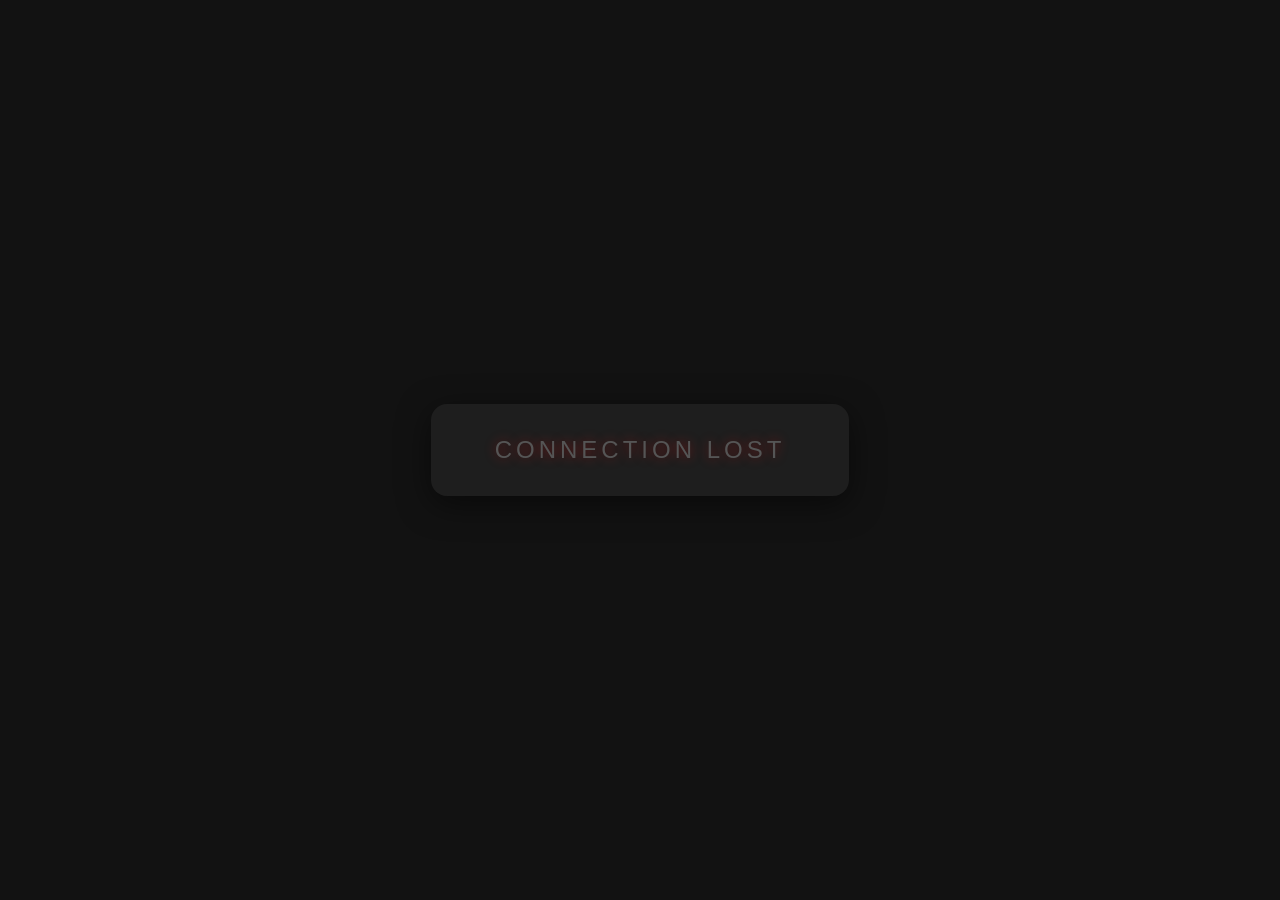
==== frontend/index.html @ 96e848e4 "Add telemetry dashboard and media listeners dashboard with idle/media views, notification popups, an" ====
<!DOCTYPE html>
<html lang="en">
<head>
    <meta charset="UTF-8">
    <meta name="viewport" content="width=device-width, initial-scale=1.0">
    <title>Telemetry Dashboard</title>
    <link rel="stylesheet" href="style.css">
</head>
<body>

    <!-- Idle & Media Views -->
    <div id="base-layer">
        <div id="view-idle" class="screen active">
            <div class="idle-pulse">AWAITING TELEMETRY</div>
        </div>

        <div id="view-media" class="screen">
            <div id="media-source" class="source-label">SPOTIFY</div>
            <h1 id="media-title" class="primary-text">Song Title</h1>
            <h2 id="media-artist" class="secondary-text">Artist Name</h2>
        </div>
    </div>

    <!-- Notifications -->
    <div id="notification-popup" class="popup">
        <div class="popup-content">
            <div id="notif-source" class="source-label">WHATSAPP</div>
            <h2 id="notif-title" class="primary-text popup-title">Alert</h2>
            <p id="notif-body" class="secondary-text popup-body">Message Details</p>
        </div>
    </div>

    <script src="app.js"></script>
</body>
</html>
---- frontend/style.css ----
body {
    background-color: #121212;
    color: #ffffff;
    font-family: -apple-system, BlinkMacSystemFont, "Segoe UI", Roboto, Helvetica, Arial, sans-serif;
    margin: 0;
    overflow: hidden;
    display: flex;
    justify-content: center;
    align-items: center;
    height: 100vh;
}

/* --- BASE LAYER (Media & Idle) --- */
#base-layer {
    position: relative;
    width: 100%;
    height: 100%;
    display: flex;
    justify-content: center;
    align-items: center;
}

.screen {
    position: absolute;
    background: #1e1e1e;
    padding: 2rem 4rem;
    border-radius: 16px;
    box-shadow: 0 8px 32px rgba(0, 0, 0, 0.5);
    text-align: center;
    opacity: 0;
    transform: translateY(20px);
    transition: opacity 0.4s ease, transform 0.4s ease;
    pointer-events: none;
}

.screen.active {
    opacity: 1;
    transform: translateY(0);
}

/* --- POPUP LAYER (Notifications) --- */
#notification-popup {
    position: absolute;
    top: 40px; 
    left: 50%;
    transform: translateX(-50%) translateY(-150%); 
    background: rgba(30, 30, 30, 0.95);
    backdrop-filter: blur(10px);
    border: 1px solid #333;
    padding: 1.5rem 3rem;
    border-radius: 16px;
    box-shadow: 0 16px 48px rgba(0, 0, 0, 0.8);
    text-align: center;
    opacity: 0;
    z-index: 100;
    transition: transform 0.5s cubic-bezier(0.175, 0.885, 0.32, 1.275), opacity 0.4s ease;
}

#notification-popup.show {
    transform: translateX(-50%) translateY(0);
    opacity: 1;
}

/* --- TYPOGRAPHY & COLORS --- */
.source-label {
    font-size: 1rem;
    text-transform: uppercase;
    letter-spacing: 2px;
    margin-bottom: 0.5rem;
    transition: color 0.4s ease, text-shadow 0.4s ease;
}

.primary-text { font-size: 2.5rem; font-weight: bold; margin: 0; }
.secondary-text { font-size: 1.5rem; font-weight: bold; margin: 0; color: #aaaaaa; }

.popup-title { font-size: 1.8rem; }
.popup-body { font-size: 1.2rem; font-weight: normal; margin-top: 0.5rem; }

/* --- BRANDING STYLES --- */
.brand-spotify { color: #1db954; text-shadow: 0 0 12px rgba(29, 185, 84, 0.4); }
.brand-youtube { color: #ff0000; text-shadow: 0 0 12px rgba(255, 0, 0, 0.4); }
.brand-twitch { color: #9146ff; text-shadow: 0 0 12px rgba(145, 70, 255, 0.4); }
.brand-whatsapp { color: #25d366; text-shadow: 0 0 12px rgba(37, 211, 102, 0.4); }
.brand-vlc { color: #ff8800; text-shadow: 0 0 12px rgba(255, 136, 0, 0.4); }
.brand-media-player { color: #00a4ef; text-shadow: 0 0 12px rgba(0, 164, 239, 0.4); }
.brand-default { color: #fb542b; text-shadow: 0 0 12px rgba(251, 84, 43, 0.4); }

/* --- IDLE ANIMATION --- */
.idle-pulse {
    font-size: 1.5rem;
    color: #555555;
    letter-spacing: 4px;
    animation: pulse 2s infinite;
}
@keyframes pulse {
    0% { opacity: 0.3; }
    50% { opacity: 1; }
    100% { opacity: 0.3; }
}
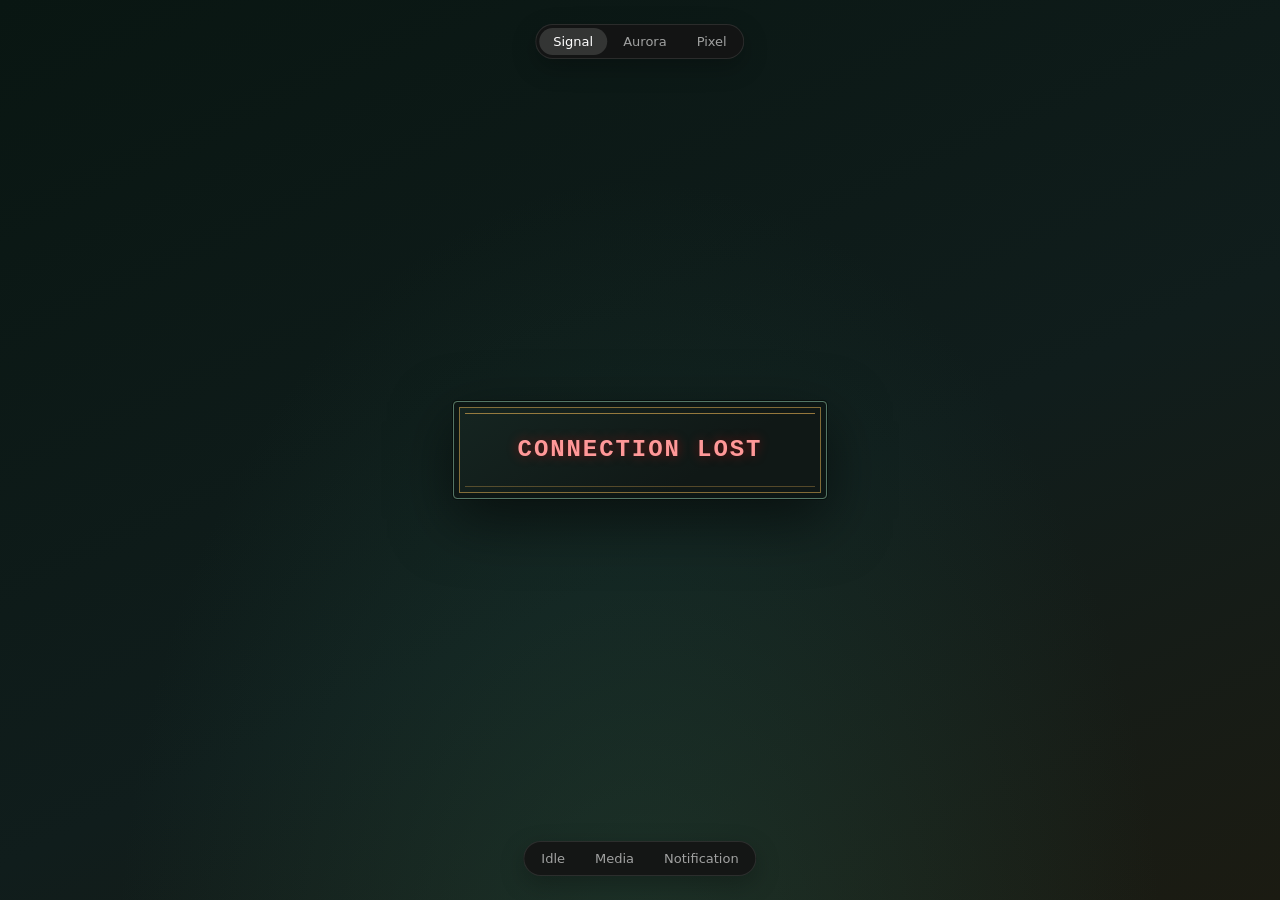
==== commit 62734a26: "Mock states and visual variants" ====
--- a/frontend/index.html
+++ b/frontend/index.html
@@ -6,7 +6,7 @@
     <title>Telemetry Dashboard</title>
     <link rel="stylesheet" href="style.css">
 </head>
-<body>
+<body data-variant="signal">
 
     <!-- Idle & Media Views -->
     <div id="base-layer">
@@ -15,20 +15,34 @@
         </div>
 
         <div id="view-media" class="screen">
-            <div id="media-source" class="source-label">SPOTIFY</div>
-            <h1 id="media-title" class="primary-text">Song Title</h1>
-            <h2 id="media-artist" class="secondary-text">Artist Name</h2>
+            <div class="media-content">
+                <div id="media-source" class="source-label">SPOTIFY</div>
+                <h1 id="media-title" class="primary-text">Song Title</h1>
+                <h2 id="media-artist" class="secondary-text">Artist Name</h2>
+            </div>
         </div>
     </div>
 
     <!-- Notifications -->
-    <div id="notification-popup" class="popup">
+    <div id="notification-popup" class="popup" role="status" aria-live="polite" aria-atomic="true">
         <div class="popup-content">
-            <div id="notif-source" class="source-label">WHATSAPP</div>
-            <h2 id="notif-title" class="primary-text popup-title">Alert</h2>
-            <p id="notif-body" class="secondary-text popup-body">Message Details</p>
+            <span id="notif-logo" class="notification-logo brand-whatsapp" aria-hidden="true">WA</span>
+            <h2 id="notif-title" class="primary-text popup-title" title="Alert">Alert</h2>
+            <p id="notif-body" class="secondary-text popup-body" title="Message Details">Message Details</p>
         </div>
     </div>
+
+    <nav class="state-switcher" aria-label="Mock states">
+        <button type="button" data-state="view-idle" aria-pressed="false">Idle</button>
+        <button type="button" data-state="view-media" aria-pressed="false">Media</button>
+        <button type="button" data-state="notification-popup" aria-pressed="false">Notification</button>
+    </nav>
+
+    <nav class="variant-picker" aria-label="Dashboard styles">
+        <button type="button" data-variant="signal" aria-pressed="true">Signal</button>
+        <button type="button" data-variant="aurora" aria-pressed="false">Aurora</button>
+        <button type="button" data-variant="pixel" aria-pressed="false">Pixel</button>
+    </nav>
 
     <script src="app.js"></script>
 </body>
--- a/frontend/style.css
+++ b/frontend/style.css
@@ -10,6 +10,12 @@
     height: 100vh;
 }
 
+body,
+.screen,
+#notification-popup {
+    transition: background-color 0.25s ease, color 0.25s ease, border-color 0.25s ease, box-shadow 0.25s ease;
+}
+
 /* --- BASE LAYER (Media & Idle) --- */
 #base-layer {
     position: relative;
@@ -22,59 +28,245 @@
 
 .screen {
     position: absolute;
+    box-sizing: border-box;
+    width: fit-content;
+    max-width: calc(100vw - 2rem);
+    max-height: calc(100dvh - 2rem);
+    min-width: 0;
+    overflow-y: auto;
     background: #1e1e1e;
-    padding: 2rem 4rem;
+    padding: clamp(1.25rem, 5vw, 2rem) clamp(1.25rem, 8vw, 4rem);
     border-radius: 16px;
     box-shadow: 0 8px 32px rgba(0, 0, 0, 0.5);
     text-align: center;
     opacity: 0;
-    transform: translateY(20px);
-    transition: opacity 0.4s ease, transform 0.4s ease;
+    transition-property: opacity;
+    transition-duration: 150ms;
+    transition-timing-function: ease-out;
     pointer-events: none;
 }
 
 .screen.active {
     opacity: 1;
-    transform: translateY(0);
+    transition-duration: 300ms;
+    transition-timing-function: cubic-bezier(0.2, 0, 0, 1);
+}
+
+.media-content {
+    display: flex;
+    flex-direction: column;
+    align-items: center;
+    gap: 0.5rem;
+    width: 100%;
+    max-width: 100%;
+    min-width: 0;
+    opacity: 1;
+    transition-property: opacity;
+    transition-duration: 180ms;
+    transition-timing-function: ease-out;
+}
+
+.media-content.is-changing {
+    opacity: 0;
+    transition-duration: 120ms;
+}
+
+@media (prefers-reduced-motion: no-preference) {
+    body[data-variant="signal"] .media-content {
+        transform: translateY(0);
+        transition-property: opacity, transform;
+        transition-duration: 180ms;
+    }
+
+    body[data-variant="signal"] .media-content.is-changing {
+        transform: translateY(4px);
+        transition-duration: 120ms;
+    }
+
+    body[data-variant="aurora"] .media-content {
+        transform: scale(1);
+        filter: blur(0);
+        transition-property: opacity, transform, filter;
+        transition-duration: 260ms;
+        transition-timing-function: cubic-bezier(0.2, 0, 0, 1);
+    }
+
+    body[data-variant="aurora"] .media-content.is-changing {
+        transform: scale(0.97);
+        filter: blur(4px);
+        transition-duration: 130ms;
+        transition-timing-function: ease-out;
+    }
+
+    body[data-variant="pixel"] .media-content {
+        clip-path: inset(0);
+        transition-property: opacity, clip-path;
+        transition-duration: 180ms;
+        transition-timing-function: steps(4, end);
+    }
+
+    body[data-variant="pixel"] .media-content.is-changing {
+        clip-path: inset(0 100% 0 0);
+        transition-duration: 120ms;
+    }
 }
 
 /* --- POPUP LAYER (Notifications) --- */
 #notification-popup {
     position: absolute;
-    top: 40px; 
+    top: max(20px, env(safe-area-inset-top));
     left: 50%;
-    transform: translateX(-50%) translateY(-150%); 
+    box-sizing: border-box;
+    width: min(520px, calc(100vw - 24px));
+    transform: translateX(-50%);
     background: rgba(30, 30, 30, 0.95);
     backdrop-filter: blur(10px);
     border: 1px solid #333;
-    padding: 1.5rem 3rem;
+    padding: 0.625rem 0.875rem;
     border-radius: 16px;
-    box-shadow: 0 16px 48px rgba(0, 0, 0, 0.8);
-    text-align: center;
+    box-shadow: 0 8px 28px rgba(0, 0, 0, 0.55);
+    text-align: start;
     opacity: 0;
     z-index: 100;
-    transition: transform 0.5s cubic-bezier(0.175, 0.885, 0.32, 1.275), opacity 0.4s ease;
+    transition-property: opacity;
+    transition-duration: 150ms;
+    transition-timing-function: ease-out;
 }
 
 #notification-popup.show {
-    transform: translateX(-50%) translateY(0);
     opacity: 1;
+    transition-duration: 300ms;
+}
+
+@media (prefers-reduced-motion: no-preference) {
+    body[data-variant="signal"] #notification-popup {
+        transform: translateX(-50%) translateY(-12px);
+        transition-property: opacity, transform;
+        transition-duration: 150ms;
+        transition-timing-function: ease-out;
+    }
+
+    body[data-variant="signal"] #notification-popup.show {
+        transform: translateX(-50%) translateY(0);
+        transition-duration: 300ms;
+        transition-timing-function: cubic-bezier(0.2, 0, 0, 1);
+    }
+
+    body[data-variant="aurora"] #notification-popup {
+        transform: translateX(-50%) scale(0.97);
+        filter: blur(4px);
+        transition-property: opacity, transform, filter;
+        transition-duration: 150ms;
+        transition-timing-function: ease-out;
+    }
+
+    body[data-variant="aurora"] #notification-popup.show {
+        transform: translateX(-50%) scale(1);
+        filter: blur(0);
+        transition-duration: 360ms;
+        transition-timing-function: cubic-bezier(0.2, 0, 0, 1);
+    }
+
+    body[data-variant="pixel"] #notification-popup {
+        transform: translateX(-50%) translateY(-12px);
+        transition-property: opacity, transform;
+        transition-duration: 180ms;
+        transition-timing-function: steps(3, end);
+    }
+
+    body[data-variant="pixel"] #notification-popup.show {
+        transform: translateX(-50%) translateY(0);
+        transition-duration: 240ms;
+        transition-timing-function: steps(5, end);
+    }
 }
 
 /* --- TYPOGRAPHY & COLORS --- */
 .source-label {
+    max-width: 100%;
+    font-size: 0.9375rem;
+    font-weight: 700;
+    line-height: 1.3;
+    text-transform: uppercase;
+    letter-spacing: 0.1em;
+    margin-bottom: 0;
+    transition: color 0.4s ease, text-shadow 0.4s ease;
+}
+
+.primary-text {
+    display: -webkit-box;
+    max-width: 100%;
+    min-width: 0;
+    font-size: clamp(1.5rem, 7vw, 2.5rem);
+    font-weight: 700;
+    line-height: 1.1;
+    letter-spacing: -0.015em;
+    text-wrap: balance;
+    margin: 0;
+    overflow: hidden;
+    text-overflow: ellipsis;
+    overflow-wrap: break-word;
+    -webkit-box-orient: vertical;
+    -webkit-line-clamp: 2;
+}
+
+.secondary-text {
+    max-width: 100%;
+    min-width: 0;
+    font-size: clamp(1.125rem, 4.5vw, 1.5rem);
+    font-weight: 600;
+    line-height: 1.25;
+    margin: 0;
+    color: #aaaaaa;
+    overflow-wrap: anywhere;
+}
+
+.popup-title {
+    flex: 0 1 auto;
+    max-width: 38%;
+    overflow: hidden;
     font-size: 1rem;
-    text-transform: uppercase;
-    letter-spacing: 2px;
-    margin-bottom: 0.5rem;
-    transition: color 0.4s ease, text-shadow 0.4s ease;
-}
-
-.primary-text { font-size: 2.5rem; font-weight: bold; margin: 0; }
-.secondary-text { font-size: 1.5rem; font-weight: bold; margin: 0; color: #aaaaaa; }
-
-.popup-title { font-size: 1.8rem; }
-.popup-body { font-size: 1.2rem; font-weight: normal; margin-top: 0.5rem; }
+    line-height: 1.25;
+    text-overflow: ellipsis;
+    white-space: nowrap;
+}
+
+.popup-body {
+    flex: 1 1 auto;
+    min-width: 0;
+    overflow: hidden;
+    font-size: 1rem;
+    font-weight: 400;
+    line-height: 1.35;
+    margin: 0;
+    text-overflow: ellipsis;
+    white-space: nowrap;
+}
+
+.popup-content {
+    display: flex;
+    align-items: center;
+    gap: 0.625rem;
+    min-width: 0;
+}
+
+.notification-logo {
+    display: grid;
+    flex: 0 0 1.75rem;
+    width: 1.75rem;
+    height: 1.75rem;
+    place-items: center;
+    border: 1px solid currentColor;
+    border-radius: 0.5rem;
+    background: rgb(255 255 255 / 0.08);
+    font-size: 0.625rem;
+    font-weight: 700;
+    line-height: 1;
+    letter-spacing: 0.04em;
+    text-align: center;
+    text-shadow: none;
+    user-select: none;
+}
 
 /* --- BRANDING STYLES --- */
 .brand-spotify { color: #1db954; text-shadow: 0 0 12px rgba(29, 185, 84, 0.4); }
@@ -82,18 +274,415 @@
 .brand-twitch { color: #9146ff; text-shadow: 0 0 12px rgba(145, 70, 255, 0.4); }
 .brand-whatsapp { color: #25d366; text-shadow: 0 0 12px rgba(37, 211, 102, 0.4); }
 .brand-vlc { color: #ff8800; text-shadow: 0 0 12px rgba(255, 136, 0, 0.4); }
-.brand-media-player { color: #00a4ef; text-shadow: 0 0 12px rgba(0, 164, 239, 0.4); }
 .brand-default { color: #fb542b; text-shadow: 0 0 12px rgba(251, 84, 43, 0.4); }
 
 /* --- IDLE ANIMATION --- */
 .idle-pulse {
-    font-size: 1.5rem;
+    font-size: clamp(1rem, 5vw, 1.5rem);
+    font-weight: 600;
+    line-height: 1.3;
     color: #555555;
-    letter-spacing: 4px;
+    letter-spacing: 0.12em;
     animation: pulse 2s infinite;
 }
 @keyframes pulse {
     0% { opacity: 0.3; }
     50% { opacity: 1; }
     100% { opacity: 0.3; }
+}
+
+/* Temporary mock-state controls, deliberately separate from the dashboard styling. */
+.state-switcher {
+    all: unset;
+    position: fixed;
+    bottom: max(24px, env(safe-area-inset-bottom));
+    left: 50%;
+    translate: -50% 0;
+    z-index: 9999;
+    display: flex;
+    gap: 2px;
+    max-width: calc(100vw - 32px);
+    overflow-x: auto;
+    scrollbar-width: none;
+    padding: 4px;
+    border-radius: 999px;
+    background: rgb(20 20 20 / 0.9);
+    box-shadow: inset 0 0 0 1px rgb(255 255 255 / 0.1), 0 8px 24px rgb(0 0 0 / 0.25);
+    font: 13px/1 system-ui, -apple-system, BlinkMacSystemFont, "Segoe UI", sans-serif;
+    user-select: none;
+}
+
+.state-switcher::-webkit-scrollbar {
+    display: none;
+}
+
+.state-switcher[hidden] {
+    display: none;
+}
+
+.state-switcher button {
+    all: unset;
+    flex: none;
+    padding: 7px 14px;
+    border-radius: 999px;
+    font: inherit;
+    color: rgb(255 255 255 / 0.6);
+    cursor: pointer;
+}
+
+.state-switcher button:hover {
+    color: rgb(255 255 255 / 0.85);
+}
+
+.state-switcher button[aria-pressed="true"] {
+    background: rgb(255 255 255 / 0.14);
+    color: rgb(255 255 255);
+}
+
+.state-switcher button:focus-visible {
+    outline: 2px solid rgb(255 255 255 / 0.7);
+    outline-offset: 2px;
+}
+
+.variant-picker {
+    all: unset;
+    position: fixed;
+    top: max(24px, env(safe-area-inset-top));
+    left: 50%;
+    translate: -50% 0;
+    z-index: 9999;
+    display: flex;
+    gap: 2px;
+    max-width: calc(100vw - 32px);
+    overflow-x: auto;
+    scrollbar-width: none;
+    padding: 4px;
+    border-radius: 999px;
+    background: rgb(20 20 20 / 0.9);
+    box-shadow: inset 0 0 0 1px rgb(255 255 255 / 0.1), 0 8px 24px rgb(0 0 0 / 0.25);
+    font: 13px/1 system-ui, -apple-system, BlinkMacSystemFont, "Segoe UI", sans-serif;
+    user-select: none;
+}
+
+.variant-picker::-webkit-scrollbar {
+    display: none;
+}
+
+.variant-picker[hidden] {
+    display: none;
+}
+
+.variant-picker button {
+    all: unset;
+    flex: none;
+    padding: 7px 14px;
+    border-radius: 999px;
+    font: inherit;
+    color: rgb(255 255 255 / 0.6);
+    cursor: pointer;
+}
+
+.variant-picker button:hover {
+    color: rgb(255 255 255 / 0.85);
+}
+
+.variant-picker button[aria-pressed="true"] {
+    background: rgb(255 255 255 / 0.14);
+    color: #fff;
+}
+
+.variant-picker button:focus-visible {
+    outline: 2px solid rgb(255 255 255 / 0.7);
+    outline-offset: 2px;
+}
+
+body[data-variant="signal"] {
+    background:
+        radial-gradient(ellipse at 50% 110%, rgb(42 93 74 / 0.34), transparent 58%),
+        linear-gradient(155deg, #091612, #101d1c 58%, #1b1b12);
+    color: #f1f3dc;
+    font-family: "Segoe UI", Arial, sans-serif;
+}
+
+body[data-variant="signal"] .source-label,
+body[data-variant="signal"] .idle-pulse {
+    font-family: "Lucida Console", "Courier New", monospace;
+    letter-spacing: 0.08em;
+}
+
+body[data-variant="signal"] .primary-text {
+    font-family: "Segoe UI", Arial, sans-serif;
+    letter-spacing: 0;
+}
+
+body[data-variant="signal"] .screen {
+    background: linear-gradient(145deg, #152521, #101816 68%);
+    border: 1px solid #537565;
+    border-radius: 4px;
+    box-shadow:
+        inset 0 0 0 5px #0d1715,
+        inset 0 0 0 6px rgb(212 165 78 / 0.58),
+        0 0 0 1px #080e0c,
+        0 20px 60px rgb(0 0 0 / 0.55);
+}
+
+body[data-variant="signal"] .screen::before {
+    content: "";
+    position: absolute;
+    inset: 11px;
+    border-top: 1px solid rgb(212 165 78 / 0.68);
+    border-bottom: 1px solid rgb(212 165 78 / 0.35);
+    pointer-events: none;
+}
+
+body[data-variant="signal"] #notification-popup {
+    background: linear-gradient(145deg, #1a2a24, #101816);
+    border: 1px solid #d4a54e;
+    border-radius: 4px;
+    box-shadow:
+        inset 0 0 0 5px #0d1715,
+        0 18px 56px rgb(0 0 0 / 0.65);
+}
+
+body[data-variant="signal"] .secondary-text {
+    color: #c2d2bf;
+}
+
+body[data-variant="signal"] .idle-pulse {
+    color: #a8d8b7;
+}
+
+body[data-variant="aurora"] {
+    background:
+        radial-gradient(ellipse at 12% 82%, rgb(0 231 207 / 0.34), transparent 42%),
+        radial-gradient(ellipse at 82% 14%, rgb(247 73 183 / 0.38), transparent 46%),
+        radial-gradient(ellipse at 57% 57%, rgb(101 94 250 / 0.34), transparent 53%),
+        linear-gradient(145deg, #10142c, #19122b 56%, #0b252d);
+    color: #fffaff;
+    font-family: "Trebuchet MS", "Segoe UI", sans-serif;
+}
+
+body[data-variant="aurora"] .primary-text,
+body[data-variant="aurora"] .popup-title {
+    font-family: "Trebuchet MS", "Segoe UI", sans-serif;
+    font-weight: 700;
+    letter-spacing: -0.02em;
+}
+
+body[data-variant="aurora"] .source-label {
+    font-family: "Segoe UI", Arial, sans-serif;
+    font-weight: 700;
+}
+
+body[data-variant="aurora"] .secondary-text {
+    font-weight: 600;
+}
+
+body[data-variant="aurora"] .screen {
+    background:
+        linear-gradient(135deg, rgb(21 32 63 / 0.96), rgb(35 22 58 / 0.96)),
+        #17182f;
+    border: 1px solid #70eedf;
+    border-radius: 28px 8px 28px 8px;
+    box-shadow:
+        0 0 0 1px rgb(255 81 203 / 0.55),
+        0 0 34px rgb(0 231 207 / 0.32),
+        0 0 78px rgb(194 63 255 / 0.24),
+        inset 0 1px 0 rgb(255 255 255 / 0.22);
+}
+
+body[data-variant="aurora"] #notification-popup {
+    background: linear-gradient(125deg, #163c4a, #28204d 52%, #482343);
+    border: 1px solid #9bf8e8;
+    border-radius: 24px 8px 24px 8px;
+    box-shadow:
+        0 0 0 1px rgb(255 81 203 / 0.62),
+        0 0 40px rgb(0 231 207 / 0.36),
+        0 24px 70px rgb(0 0 0 / 0.62);
+}
+
+body[data-variant="aurora"] .secondary-text {
+    color: #e9e3ff;
+}
+
+body[data-variant="aurora"] .idle-pulse {
+    color: #a8fff0;
+}
+
+body[data-variant="pixel"] {
+    background-color: #11172c;
+    background-image:
+        linear-gradient(rgb(76 94 150 / 0.14) 1px, transparent 1px),
+        linear-gradient(90deg, rgb(76 94 150 / 0.14) 1px, transparent 1px);
+    background-size: 24px 24px;
+    color: #fff5ce;
+    font-family: "Courier New", Courier, monospace;
+}
+
+body[data-variant="pixel"] .primary-text,
+body[data-variant="pixel"] .secondary-text,
+body[data-variant="pixel"] .popup-body,
+body[data-variant="pixel"] .idle-pulse {
+    font-family: "Courier New", Courier, monospace;
+}
+
+body[data-variant="pixel"] .primary-text {
+    letter-spacing: 0;
+    line-height: 1.2;
+}
+
+body[data-variant="pixel"] .secondary-text,
+body[data-variant="pixel"] .popup-body {
+    line-height: 1.4;
+}
+
+body[data-variant="pixel"] .screen {
+    background: #202a4b;
+    border: 4px solid #fff5ce;
+    border-radius: 0;
+    box-shadow: 8px 8px 0 #080c1b, 8px 8px 0 4px #f4c95d;
+}
+
+body[data-variant="pixel"] #notification-popup {
+    background: #28365c;
+    border: 4px solid #f4c95d;
+    border-radius: 0;
+    box-shadow: 8px 8px 0 #080c1b;
+}
+
+body[data-variant="pixel"] .source-label {
+    font-family: "Courier New", Courier, monospace;
+    font-weight: 700;
+    letter-spacing: 0.08em;
+    text-shadow: 2px 2px 0 #080c1b;
+}
+
+body[data-variant="pixel"] .primary-text {
+    text-shadow: 3px 3px 0 #080c1b;
+}
+
+body[data-variant="pixel"] .secondary-text {
+    color: #e0e6ff;
+}
+
+body[data-variant="pixel"] .idle-pulse {
+    color: #fff5ce;
+}
+
+body[data-variant] .brand-spotify { color: #69f59c; }
+body[data-variant] .brand-youtube { color: #ff9898; }
+body[data-variant] .brand-twitch { color: #d4baff; }
+body[data-variant] .brand-whatsapp { color: #8cf5b0; }
+body[data-variant] .brand-vlc { color: #ffd38a; }
+body[data-variant] .brand-default { color: #ff9877; }
+
+@media (prefers-reduced-motion: reduce) {
+    body,
+    .source-label {
+        transition: none;
+    }
+
+    .screen {
+        transition-property: opacity;
+        transition-duration: 150ms;
+        transition-timing-function: ease-out;
+    }
+
+    .media-content,
+    .media-content.is-changing {
+        transform: none;
+        filter: none;
+        clip-path: none;
+        transition-property: opacity;
+        transition-duration: 150ms;
+        transition-timing-function: ease-out;
+    }
+
+    body[data-variant="signal"] .media-content,
+    body[data-variant="signal"] .media-content.is-changing,
+    body[data-variant="aurora"] .media-content,
+    body[data-variant="aurora"] .media-content.is-changing,
+    body[data-variant="pixel"] .media-content,
+    body[data-variant="pixel"] .media-content.is-changing {
+        transform: none;
+        filter: none;
+        clip-path: none;
+        transition-property: opacity;
+        transition-duration: 150ms;
+        transition-timing-function: ease-out;
+    }
+
+    #notification-popup {
+        transform: translateX(-50%);
+        filter: none;
+        transition-property: opacity;
+        transition-duration: 150ms;
+    }
+
+    #notification-popup.show {
+        transform: translateX(-50%);
+        transition-duration: 150ms;
+    }
+
+    .idle-pulse {
+        animation: none;
+    }
+}
+
+@media (max-width: 360px) {
+    .source-label {
+        letter-spacing: 0.06em;
+        overflow-wrap: anywhere;
+    }
+}
+
+@media (orientation: landscape) and (max-height: 500px) {
+    .screen {
+        padding-block: clamp(0.75rem, 4vh, 2rem);
+        padding-inline: clamp(1rem, 5vw, 4rem);
+        max-height: calc(100dvh - 1.5rem);
+    }
+
+    #notification-popup {
+        top: max(12px, env(safe-area-inset-top));
+        padding-block: 0.5rem;
+        padding-inline: 0.75rem;
+    }
+
+    .notification-logo {
+        flex-basis: 1.5rem;
+        width: 1.5rem;
+        height: 1.5rem;
+    }
+
+    .popup-content {
+        gap: 0.5rem;
+    }
+
+    .source-label {
+        font-size: clamp(0.8125rem, 2.8vh, 0.875rem);
+        letter-spacing: 0.05em;
+        margin-bottom: clamp(0.25rem, 1.5vh, 0.5rem);
+    }
+
+    .primary-text {
+        font-size: clamp(1.25rem, 7vh, 2.25rem);
+    }
+
+    .secondary-text {
+        font-size: clamp(1rem, 4vh, 1.25rem);
+    }
+
+    .popup-title {
+        font-size: clamp(1rem, 3.6vh, 1.125rem);
+    }
+
+    .popup-body {
+        font-size: 1rem;
+    }
+
+    .idle-pulse {
+        font-size: clamp(1rem, 5vh, 1.5rem);
+        letter-spacing: 0.08em;
+    }
 }
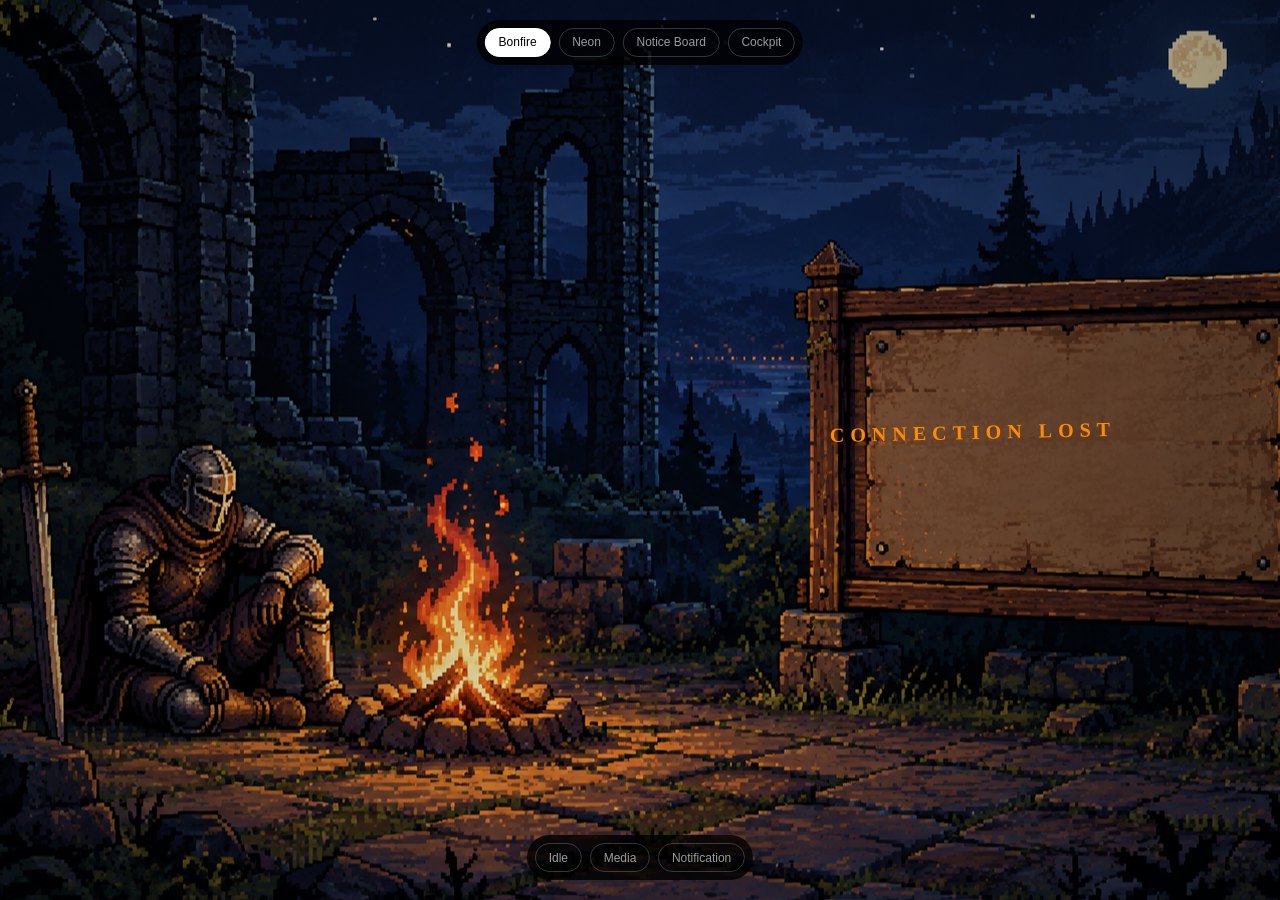
==== commit 6ce0af24: "animation variants" ====
--- a/frontend/index.html
+++ b/frontend/index.html
@@ -7,6 +7,14 @@
     <link rel="stylesheet" href="style.css">
 </head>
 <body data-variant="signal">
+
+    <!-- Background Layer -->
+    <div id="background-layer">
+        <video id="bg-video" autoplay muted loop playsinline poster="assets/Moonlit Knight by the Ruined Campfire.png">
+            <source id="bg-video-src" src="assets/bonfire.mp4" type="video/mp4">
+        </video>
+        <div id="bg-overlay"></div>
+    </div>
 
     <!-- Idle & Media Views -->
     <div id="base-layer">
@@ -39,9 +47,10 @@
     </nav>
 
     <nav class="variant-picker" aria-label="Dashboard styles">
-        <button type="button" data-variant="signal" aria-pressed="true">Signal</button>
-        <button type="button" data-variant="aurora" aria-pressed="false">Aurora</button>
-        <button type="button" data-variant="pixel" aria-pressed="false">Pixel</button>
+        <button type="button" data-variant="bonfire" aria-pressed="true">Bonfire</button>
+        <button type="button" data-variant="neon" aria-pressed="false">Neon</button>
+        <button type="button" data-variant="notice-board" aria-pressed="false">Notice Board</button>
+        <button type="button" data-variant="spaceship-cockpit" aria-pressed="false">Cockpit</button>
     </nav>
 
     <script src="app.js"></script>
--- a/frontend/style.css
+++ b/frontend/style.css
@@ -1,19 +1,52 @@
+:root {
+    --variant-top: 50%;
+    --variant-left: 50%;
+    --variant-rotate: 0deg;
+    --variant-max-width: 480px;
+    --variant-scale: 1;
+    --variant-opacity: 1;
+}
+
 body {
-    background-color: #121212;
+    background-color: #000;
     color: #ffffff;
     font-family: -apple-system, BlinkMacSystemFont, "Segoe UI", Roboto, Helvetica, Arial, sans-serif;
     margin: 0;
     overflow: hidden;
-    display: flex;
-    justify-content: center;
-    align-items: center;
     height: 100vh;
+}
+
+/* --- BACKGROUND LAYER --- */
+#background-layer {
+    position: fixed;
+    inset: 0;
+    z-index: -1;
+    overflow: hidden;
+}
+
+#bg-video {
+    position: absolute;
+    top: 50%;
+    left: 50%;
+    min-width: 100%;
+    min-height: 100%;
+    width: auto;
+    height: auto;
+    transform: translate(-50%, -50%);
+    object-fit: cover;
+}
+
+#bg-overlay {
+    position: absolute;
+    inset: 0;
+    background: radial-gradient(circle at center, transparent 0%, rgba(0,0,0,0.4) 100%);
+    pointer-events: none;
 }
 
 body,
 .screen,
 #notification-popup {
-    transition: background-color 0.25s ease, color 0.25s ease, border-color 0.25s ease, box-shadow 0.25s ease;
+    transition: background-color 0.25s ease, color 0.25s ease, border-color 0.25s ease, box-shadow 0.25s ease, transform 0.5s cubic-bezier(0.2, 0, 0, 1), top 0.5s cubic-bezier(0.2, 0, 0, 1), left 0.5s cubic-bezier(0.2, 0, 0, 1);
 }
 
 /* --- BASE LAYER (Media & Idle) --- */
@@ -21,35 +54,36 @@
     position: relative;
     width: 100%;
     height: 100%;
+}
+
+.screen {
+    position: absolute;
+    top: var(--variant-top);
+    left: var(--variant-left);
+    transform: translate(-50%, -50%) rotate(var(--variant-rotate)) scale(var(--variant-scale));
+    box-sizing: border-box;
+    width: var(--variant-max-width);
+    min-height: 220px;
     display: flex;
+    flex-direction: column;
     justify-content: center;
     align-items: center;
-}
-
-.screen {
-    position: absolute;
-    box-sizing: border-box;
-    width: fit-content;
-    max-width: calc(100vw - 2rem);
-    max-height: calc(100dvh - 2rem);
+    max-width: 90vw;
+    max-height: calc(100dvh - 4rem);
     min-width: 0;
     overflow-y: auto;
-    background: #1e1e1e;
-    padding: clamp(1.25rem, 5vw, 2rem) clamp(1.25rem, 8vw, 4rem);
+    padding: clamp(1.25rem, 5vw, 2rem);
     border-radius: 16px;
-    box-shadow: 0 8px 32px rgba(0, 0, 0, 0.5);
     text-align: center;
     opacity: 0;
-    transition-property: opacity;
-    transition-duration: 150ms;
-    transition-timing-function: ease-out;
-    pointer-events: none;
-}
-
-.screen.active {
-    opacity: 1;
+    transition-property: opacity, transform, top, left;
     transition-duration: 300ms;
     transition-timing-function: cubic-bezier(0.2, 0, 0, 1);
+    pointer-events: none;
+}
+
+.screen.active {
+    opacity: var(--variant-opacity);
 }
 
 .media-content {
@@ -61,54 +95,15 @@
     max-width: 100%;
     min-width: 0;
     opacity: 1;
-    transition-property: opacity;
+    transition-property: opacity, transform;
     transition-duration: 180ms;
     transition-timing-function: ease-out;
 }
 
 .media-content.is-changing {
     opacity: 0;
+    transform: translateY(4px);
     transition-duration: 120ms;
-}
-
-@media (prefers-reduced-motion: no-preference) {
-    body[data-variant="signal"] .media-content {
-        transform: translateY(0);
-        transition-property: opacity, transform;
-        transition-duration: 180ms;
-    }
-
-    body[data-variant="signal"] .media-content.is-changing {
-        transform: translateY(4px);
-        transition-duration: 120ms;
-    }
-
-    body[data-variant="aurora"] .media-content {
-        transform: scale(1);
-        filter: blur(0);
-        transition-property: opacity, transform, filter;
-        transition-duration: 260ms;
-        transition-timing-function: cubic-bezier(0.2, 0, 0, 1);
-    }
-
-    body[data-variant="aurora"] .media-content.is-changing {
-        transform: scale(0.97);
-        filter: blur(4px);
-        transition-duration: 130ms;
-        transition-timing-function: ease-out;
-    }
-
-    body[data-variant="pixel"] .media-content {
-        clip-path: inset(0);
-        transition-property: opacity, clip-path;
-        transition-duration: 180ms;
-        transition-timing-function: steps(4, end);
-    }
-
-    body[data-variant="pixel"] .media-content.is-changing {
-        clip-path: inset(0 100% 0 0);
-        transition-duration: 120ms;
-    }
 }
 
 /* --- POPUP LAYER (Notifications) --- */
@@ -118,571 +113,290 @@
     left: 50%;
     box-sizing: border-box;
     width: min(520px, calc(100vw - 24px));
-    transform: translateX(-50%);
-    background: rgba(30, 30, 30, 0.95);
-    backdrop-filter: blur(10px);
-    border: 1px solid #333;
+    transform: translateX(-50%) translateY(-20px);
+    background: rgba(30, 30, 30, 0.9);
+    backdrop-filter: blur(12px);
+    border: 1px solid rgba(255, 255, 255, 0.1);
     padding: 0.625rem 0.875rem;
-    border-radius: 16px;
-    box-shadow: 0 8px 28px rgba(0, 0, 0, 0.55);
+    border-radius: 12px;
+    box-shadow: 0 8px 32px rgba(0, 0, 0, 0.4);
     text-align: start;
     opacity: 0;
     z-index: 100;
-    transition-property: opacity;
-    transition-duration: 150ms;
+    transition-property: opacity, transform;
+    transition-duration: 200ms;
     transition-timing-function: ease-out;
 }
 
 #notification-popup.show {
     opacity: 1;
-    transition-duration: 300ms;
-}
-
-@media (prefers-reduced-motion: no-preference) {
-    body[data-variant="signal"] #notification-popup {
-        transform: translateX(-50%) translateY(-12px);
-        transition-property: opacity, transform;
-        transition-duration: 150ms;
-        transition-timing-function: ease-out;
-    }
-
-    body[data-variant="signal"] #notification-popup.show {
-        transform: translateX(-50%) translateY(0);
-        transition-duration: 300ms;
-        transition-timing-function: cubic-bezier(0.2, 0, 0, 1);
-    }
-
-    body[data-variant="aurora"] #notification-popup {
-        transform: translateX(-50%) scale(0.97);
-        filter: blur(4px);
-        transition-property: opacity, transform, filter;
-        transition-duration: 150ms;
-        transition-timing-function: ease-out;
-    }
-
-    body[data-variant="aurora"] #notification-popup.show {
-        transform: translateX(-50%) scale(1);
-        filter: blur(0);
-        transition-duration: 360ms;
-        transition-timing-function: cubic-bezier(0.2, 0, 0, 1);
-    }
-
-    body[data-variant="pixel"] #notification-popup {
-        transform: translateX(-50%) translateY(-12px);
-        transition-property: opacity, transform;
-        transition-duration: 180ms;
-        transition-timing-function: steps(3, end);
-    }
-
-    body[data-variant="pixel"] #notification-popup.show {
-        transform: translateX(-50%) translateY(0);
-        transition-duration: 240ms;
-        transition-timing-function: steps(5, end);
-    }
-}
-
-/* --- TYPOGRAPHY & COLORS --- */
+    transform: translateX(-50%) translateY(0);
+    transition-duration: 400ms;
+    transition-timing-function: cubic-bezier(0.2, 0, 0, 1);
+}
+
+/* --- THEME: BONFIRE --- */
+body[data-variant="bonfire"] {
+    --variant-top: 48%;
+    --variant-left: 76%;
+    --variant-rotate: -1.25deg;
+    --variant-max-width: 600px;
+}
+
+body[data-variant="bonfire"] .screen {
+    border: none;
+    color: #ffead4;
+}
+
+body[data-variant="bonfire"] .primary-text {
+    font-family: "Palatino Linotype", "Book Antiqua", Palatino, serif;
+    font-weight: 400;
+    font-style: italic;
+    letter-spacing: 0.02em;
+    color: #ffccaa;
+    text-shadow: 0 0 20px rgba(255, 140, 0, 0.5), 1px 1px 2px rgba(0,0,0,0.8);
+}
+
+body[data-variant="bonfire"] .secondary-text {
+    font-family: "Palatino Linotype", "Book Antiqua", Palatino, serif;
+    color: #d4a373;
+    opacity: 0.9;
+    letter-spacing: 0.05em;
+}
+
+body[data-variant="bonfire"] .source-label {
+    font-family: "Palatino Linotype", "Book Antiqua", Palatino, serif;
+    font-size: 0.75rem;
+    font-style: normal;
+    font-weight: 700;
+    color: #ff8c00;
+    border-bottom: 1px solid rgba(255,140,0,0.3);
+    padding-bottom: 4px;
+    margin-bottom: 8px;
+}
+
+body[data-variant="bonfire"] .idle-pulse {
+    color: #ff8c00;
+    font-family: "Palatino Linotype", "Book Antiqua", Palatino, serif;
+    letter-spacing: 0.3em;
+    text-transform: uppercase;
+}
+
+/* --- THEME: NEON --- */
+body[data-variant="neon"] {
+    --variant-top: 42%;
+    --variant-left: 50%;
+    --variant-rotate: 0deg;
+}
+
+body[data-variant="neon"] .screen {
+    background: rgba(10, 0, 30, 0.7);
+    backdrop-filter: blur(10px);
+    border: 1px solid #00f2ff;
+    box-shadow: 0 0 30px rgba(0, 242, 255, 0.3), inset 0 0 20px rgba(0, 242, 255, 0.15);
+    border-radius: 0;
+    overflow: visible;
+}
+
+body[data-variant="neon"] .screen::after {
+    content: "";
+    position: absolute;
+    inset: -5px;
+    border: 1px solid rgba(255, 0, 234, 0.5);
+    z-index: -1;
+    pointer-events: none;
+}
+
+body[data-variant="neon"] .primary-text {
+    font-family: "OCR A Std", "OCR-A", "Courier New", monospace;
+    font-weight: 900;
+    font-size: clamp(1.8rem, 7vw, 2.8rem);
+    color: #00f2ff;
+    text-shadow: 2px 2px 0px rgba(255, 0, 234, 0.8), 0 0 15px rgba(0, 242, 255, 0.5);
+    letter-spacing: -0.05em;
+    font-style: italic;
+}
+
+body[data-variant="neon"] .secondary-text {
+    font-family: "OCR A Std", "OCR-A", "Courier New", monospace;
+    color: #ffffff;
+    background: #ff00ea;
+    padding: 2px 8px;
+    display: inline-block;
+    transform: skewX(-15deg);
+    text-shadow: none;
+}
+
+body[data-variant="neon"] .source-label {
+    font-family: "OCR A Std", "OCR-A", "Courier New", monospace;
+    color: #ff00ea;
+    background: rgba(255, 0, 234, 0.1);
+    padding: 4px 12px;
+    border-left: 4px solid #ff00ea;
+    letter-spacing: 0.2em;
+}
+
+body[data-variant="neon"] .idle-pulse {
+    color: #00f2ff;
+    font-family: "OCR A Std", "OCR-A", "Courier New", monospace;
+    letter-spacing: 0.5em;
+}
+
+/* --- THEME: NOTICE BOARD --- */
+body[data-variant="notice-board"] {
+    --variant-top: 48%;
+    --variant-left: 50%;
+    --variant-rotate: -1.5deg;
+    --variant-max-width: 440px;
+    --variant-opacity: 0.92;
+}
+
+body[data-variant="notice-board"] .primary-text {
+    font-family: "American Typewriter", "Courier New", Courier, monospace;
+    font-weight: 700;
+    color: #111;
+    text-transform: capitalize;
+    line-height: 1;
+    letter-spacing: -0.02em;
+}
+
+body[data-variant="notice-board"] .secondary-text {
+    font-family: "American Typewriter", "Courier New", Courier, monospace;
+    color: #444;
+    border-top: 1px dashed #999;
+    padding-top: 10px;
+    margin-top: 10px;
+}
+
+body[data-variant="notice-board"] .source-label {
+    font-family: "American Typewriter", "Courier New", Courier, monospace;
+    font-weight: 900;
+    color: #cc0000;
+    text-decoration: underline;
+    text-underline-offset: 4px;
+}
+
+body[data-variant="notice-board"] .idle-pulse {
+    color: #666;
+    font-family: "American Typewriter", "Courier New", Courier, monospace;
+    font-style: italic;
+}
+
+/* --- THEME: SPACESHIP COCKPIT --- */
+body[data-variant="spaceship-cockpit"] {
+    --variant-top: 45%;
+    --variant-left: 50%;
+    --variant-rotate: 0deg;
+    --variant-max-width: 460px;
+}
+
+body[data-variant="spaceship-cockpit"] .screen {
+    background: rgba(0, 20, 10, 0.596);
+    border: 2px solid #00fff2;
+    border-radius: 0;
+    clip-path: polygon(0 15px, 15px 0, 100% 0, 100% calc(100% - 15px), calc(100% - 15px) 100%, 0 100%);
+    box-shadow: 0 0 30px rgba(0, 255, 200, 0.2);
+}
+
+body[data-variant="spaceship-cockpit"] .primary-text {
+    font-family: "Impact", "Haettenschweiler", "Arial Narrow Bold", sans-serif;
+    color: #00fff2;
+    letter-spacing: 0.1em;
+    text-transform: uppercase;
+    font-size: clamp(2rem, 8vw, 3rem);
+    -webkit-text-stroke: 1px #00fff2;
+    color: transparent;
+    text-shadow: 0 0 10px rgba(0, 255, 191, 0.8);
+}
+
+body[data-variant="spaceship-cockpit"] .secondary-text {
+    font-family: "Lucida Console", Monaco, monospace;
+    color: #00fff2;
+    background: rgba(0, 255, 65, 0.1);
+    padding: 4px;
+    font-size: 0.9rem;
+    letter-spacing: 0.05em;
+}
+
+body[data-variant="spaceship-cockpit"] .source-label {
+    font-family: "Impact", sans-serif;
+    color: #00fff2;
+    letter-spacing: 0.3em;
+    opacity: 0.7;
+}
+
+body[data-variant="spaceship-cockpit"] .idle-pulse {
+    color: #00fff2;
+    font-family: "Lucida Console", Monaco, monospace;
+    letter-spacing: 0.4em;
+}
+
+
+/* --- COMMON TYPOGRAPHY --- */
 .source-label {
-    max-width: 100%;
-    font-size: 0.9375rem;
+    font-size: 0.875rem;
     font-weight: 700;
-    line-height: 1.3;
     text-transform: uppercase;
     letter-spacing: 0.1em;
-    margin-bottom: 0;
-    transition: color 0.4s ease, text-shadow 0.4s ease;
 }
 
 .primary-text {
-    display: -webkit-box;
-    max-width: 100%;
-    min-width: 0;
-    font-size: clamp(1.5rem, 7vw, 2.5rem);
+    font-size: clamp(1.5rem, 6vw, 2.25rem);
+    line-height: 1.1;
+    margin: 0.5rem 0;
+}
+
+.secondary-text {
+    font-size: clamp(1rem, 4vw, 1.25rem);
+    margin: 0;
+}
+
+.brand-spotify { color: #1db954; }
+.brand-youtube { color: #ff0000; }
+.brand-twitch { color: #9146ff; }
+.brand-whatsapp { color: #25d366; }
+.brand-vlc { color: #ff8800; }
+
+.idle-pulse {
+    font-size: 1.25rem;
     font-weight: 700;
-    line-height: 1.1;
-    letter-spacing: -0.015em;
-    text-wrap: balance;
-    margin: 0;
-    overflow: hidden;
-    text-overflow: ellipsis;
-    overflow-wrap: break-word;
-    -webkit-box-orient: vertical;
-    -webkit-line-clamp: 2;
-}
-
-.secondary-text {
-    max-width: 100%;
-    min-width: 0;
-    font-size: clamp(1.125rem, 4.5vw, 1.5rem);
-    font-weight: 600;
-    line-height: 1.25;
-    margin: 0;
-    color: #aaaaaa;
-    overflow-wrap: anywhere;
-}
-
-.popup-title {
-    flex: 0 1 auto;
-    max-width: 38%;
-    overflow: hidden;
-    font-size: 1rem;
-    line-height: 1.25;
-    text-overflow: ellipsis;
-    white-space: nowrap;
-}
-
-.popup-body {
-    flex: 1 1 auto;
-    min-width: 0;
-    overflow: hidden;
-    font-size: 1rem;
-    font-weight: 400;
-    line-height: 1.35;
-    margin: 0;
-    text-overflow: ellipsis;
-    white-space: nowrap;
-}
-
-.popup-content {
+    animation: pulse 2s infinite;
+}
+
+@keyframes pulse {
+    0% { opacity: 0.4; }
+    50% { opacity: 1; }
+    100% { opacity: 0.4; }
+}
+
+/* --- UI CONTROLS (MOCK INTERFACE) --- */
+.state-switcher, .variant-picker {
+    position: fixed;
     display: flex;
-    align-items: center;
-    gap: 0.625rem;
-    min-width: 0;
-}
-
-.notification-logo {
-    display: grid;
-    flex: 0 0 1.75rem;
-    width: 1.75rem;
-    height: 1.75rem;
-    place-items: center;
-    border: 1px solid currentColor;
-    border-radius: 0.5rem;
-    background: rgb(255 255 255 / 0.08);
-    font-size: 0.625rem;
-    font-weight: 700;
-    line-height: 1;
-    letter-spacing: 0.04em;
-    text-align: center;
-    text-shadow: none;
-    user-select: none;
-}
-
-/* --- BRANDING STYLES --- */
-.brand-spotify { color: #1db954; text-shadow: 0 0 12px rgba(29, 185, 84, 0.4); }
-.brand-youtube { color: #ff0000; text-shadow: 0 0 12px rgba(255, 0, 0, 0.4); }
-.brand-twitch { color: #9146ff; text-shadow: 0 0 12px rgba(145, 70, 255, 0.4); }
-.brand-whatsapp { color: #25d366; text-shadow: 0 0 12px rgba(37, 211, 102, 0.4); }
-.brand-vlc { color: #ff8800; text-shadow: 0 0 12px rgba(255, 136, 0, 0.4); }
-.brand-default { color: #fb542b; text-shadow: 0 0 12px rgba(251, 84, 43, 0.4); }
-
-/* --- IDLE ANIMATION --- */
-.idle-pulse {
-    font-size: clamp(1rem, 5vw, 1.5rem);
-    font-weight: 600;
-    line-height: 1.3;
-    color: #555555;
-    letter-spacing: 0.12em;
-    animation: pulse 2s infinite;
-}
-@keyframes pulse {
-    0% { opacity: 0.3; }
-    50% { opacity: 1; }
-    100% { opacity: 0.3; }
-}
-
-/* Temporary mock-state controls, deliberately separate from the dashboard styling. */
-.state-switcher {
-    all: unset;
-    position: fixed;
-    bottom: max(24px, env(safe-area-inset-bottom));
-    left: 50%;
-    translate: -50% 0;
-    z-index: 9999;
-    display: flex;
-    gap: 2px;
-    max-width: calc(100vw - 32px);
-    overflow-x: auto;
-    scrollbar-width: none;
-    padding: 4px;
+    gap: 0.5rem;
+    padding: 0.5rem;
+    background: rgba(0, 0, 0, 0.8);
     border-radius: 999px;
-    background: rgb(20 20 20 / 0.9);
-    box-shadow: inset 0 0 0 1px rgb(255 255 255 / 0.1), 0 8px 24px rgb(0 0 0 / 0.25);
-    font: 13px/1 system-ui, -apple-system, BlinkMacSystemFont, "Segoe UI", sans-serif;
-    user-select: none;
-}
-
-.state-switcher::-webkit-scrollbar {
-    display: none;
-}
-
-.state-switcher[hidden] {
-    display: none;
-}
-
-.state-switcher button {
-    all: unset;
-    flex: none;
-    padding: 7px 14px;
+    z-index: 1000;
+}
+
+.state-switcher { bottom: 20px; left: 50%; transform: translateX(-50%); }
+.variant-picker { top: 20px; left: 50%; transform: translateX(-50%); }
+
+button {
+    background: transparent;
+    border: 1px solid rgba(255, 255, 255, 0.2);
+    color: rgba(255, 255, 255, 0.6);
+    padding: 0.4rem 0.8rem;
     border-radius: 999px;
-    font: inherit;
-    color: rgb(255 255 255 / 0.6);
     cursor: pointer;
-}
-
-.state-switcher button:hover {
-    color: rgb(255 255 255 / 0.85);
-}
-
-.state-switcher button[aria-pressed="true"] {
-    background: rgb(255 255 255 / 0.14);
-    color: rgb(255 255 255);
-}
-
-.state-switcher button:focus-visible {
-    outline: 2px solid rgb(255 255 255 / 0.7);
-    outline-offset: 2px;
-}
-
-.variant-picker {
-    all: unset;
-    position: fixed;
-    top: max(24px, env(safe-area-inset-top));
-    left: 50%;
-    translate: -50% 0;
-    z-index: 9999;
-    display: flex;
-    gap: 2px;
-    max-width: calc(100vw - 32px);
-    overflow-x: auto;
-    scrollbar-width: none;
-    padding: 4px;
-    border-radius: 999px;
-    background: rgb(20 20 20 / 0.9);
-    box-shadow: inset 0 0 0 1px rgb(255 255 255 / 0.1), 0 8px 24px rgb(0 0 0 / 0.25);
-    font: 13px/1 system-ui, -apple-system, BlinkMacSystemFont, "Segoe UI", sans-serif;
-    user-select: none;
-}
-
-.variant-picker::-webkit-scrollbar {
-    display: none;
-}
-
-.variant-picker[hidden] {
-    display: none;
-}
-
-.variant-picker button {
-    all: unset;
-    flex: none;
-    padding: 7px 14px;
-    border-radius: 999px;
-    font: inherit;
-    color: rgb(255 255 255 / 0.6);
-    cursor: pointer;
-}
-
-.variant-picker button:hover {
-    color: rgb(255 255 255 / 0.85);
-}
-
-.variant-picker button[aria-pressed="true"] {
-    background: rgb(255 255 255 / 0.14);
-    color: #fff;
-}
-
-.variant-picker button:focus-visible {
-    outline: 2px solid rgb(255 255 255 / 0.7);
-    outline-offset: 2px;
-}
-
-body[data-variant="signal"] {
-    background:
-        radial-gradient(ellipse at 50% 110%, rgb(42 93 74 / 0.34), transparent 58%),
-        linear-gradient(155deg, #091612, #101d1c 58%, #1b1b12);
-    color: #f1f3dc;
-    font-family: "Segoe UI", Arial, sans-serif;
-}
-
-body[data-variant="signal"] .source-label,
-body[data-variant="signal"] .idle-pulse {
-    font-family: "Lucida Console", "Courier New", monospace;
-    letter-spacing: 0.08em;
-}
-
-body[data-variant="signal"] .primary-text {
-    font-family: "Segoe UI", Arial, sans-serif;
-    letter-spacing: 0;
-}
-
-body[data-variant="signal"] .screen {
-    background: linear-gradient(145deg, #152521, #101816 68%);
-    border: 1px solid #537565;
-    border-radius: 4px;
-    box-shadow:
-        inset 0 0 0 5px #0d1715,
-        inset 0 0 0 6px rgb(212 165 78 / 0.58),
-        0 0 0 1px #080e0c,
-        0 20px 60px rgb(0 0 0 / 0.55);
-}
-
-body[data-variant="signal"] .screen::before {
-    content: "";
-    position: absolute;
-    inset: 11px;
-    border-top: 1px solid rgb(212 165 78 / 0.68);
-    border-bottom: 1px solid rgb(212 165 78 / 0.35);
-    pointer-events: none;
-}
-
-body[data-variant="signal"] #notification-popup {
-    background: linear-gradient(145deg, #1a2a24, #101816);
-    border: 1px solid #d4a54e;
-    border-radius: 4px;
-    box-shadow:
-        inset 0 0 0 5px #0d1715,
-        0 18px 56px rgb(0 0 0 / 0.65);
-}
-
-body[data-variant="signal"] .secondary-text {
-    color: #c2d2bf;
-}
-
-body[data-variant="signal"] .idle-pulse {
-    color: #a8d8b7;
-}
-
-body[data-variant="aurora"] {
-    background:
-        radial-gradient(ellipse at 12% 82%, rgb(0 231 207 / 0.34), transparent 42%),
-        radial-gradient(ellipse at 82% 14%, rgb(247 73 183 / 0.38), transparent 46%),
-        radial-gradient(ellipse at 57% 57%, rgb(101 94 250 / 0.34), transparent 53%),
-        linear-gradient(145deg, #10142c, #19122b 56%, #0b252d);
-    color: #fffaff;
-    font-family: "Trebuchet MS", "Segoe UI", sans-serif;
-}
-
-body[data-variant="aurora"] .primary-text,
-body[data-variant="aurora"] .popup-title {
-    font-family: "Trebuchet MS", "Segoe UI", sans-serif;
-    font-weight: 700;
-    letter-spacing: -0.02em;
-}
-
-body[data-variant="aurora"] .source-label {
-    font-family: "Segoe UI", Arial, sans-serif;
-    font-weight: 700;
-}
-
-body[data-variant="aurora"] .secondary-text {
-    font-weight: 600;
-}
-
-body[data-variant="aurora"] .screen {
-    background:
-        linear-gradient(135deg, rgb(21 32 63 / 0.96), rgb(35 22 58 / 0.96)),
-        #17182f;
-    border: 1px solid #70eedf;
-    border-radius: 28px 8px 28px 8px;
-    box-shadow:
-        0 0 0 1px rgb(255 81 203 / 0.55),
-        0 0 34px rgb(0 231 207 / 0.32),
-        0 0 78px rgb(194 63 255 / 0.24),
-        inset 0 1px 0 rgb(255 255 255 / 0.22);
-}
-
-body[data-variant="aurora"] #notification-popup {
-    background: linear-gradient(125deg, #163c4a, #28204d 52%, #482343);
-    border: 1px solid #9bf8e8;
-    border-radius: 24px 8px 24px 8px;
-    box-shadow:
-        0 0 0 1px rgb(255 81 203 / 0.62),
-        0 0 40px rgb(0 231 207 / 0.36),
-        0 24px 70px rgb(0 0 0 / 0.62);
-}
-
-body[data-variant="aurora"] .secondary-text {
-    color: #e9e3ff;
-}
-
-body[data-variant="aurora"] .idle-pulse {
-    color: #a8fff0;
-}
-
-body[data-variant="pixel"] {
-    background-color: #11172c;
-    background-image:
-        linear-gradient(rgb(76 94 150 / 0.14) 1px, transparent 1px),
-        linear-gradient(90deg, rgb(76 94 150 / 0.14) 1px, transparent 1px);
-    background-size: 24px 24px;
-    color: #fff5ce;
-    font-family: "Courier New", Courier, monospace;
-}
-
-body[data-variant="pixel"] .primary-text,
-body[data-variant="pixel"] .secondary-text,
-body[data-variant="pixel"] .popup-body,
-body[data-variant="pixel"] .idle-pulse {
-    font-family: "Courier New", Courier, monospace;
-}
-
-body[data-variant="pixel"] .primary-text {
-    letter-spacing: 0;
-    line-height: 1.2;
-}
-
-body[data-variant="pixel"] .secondary-text,
-body[data-variant="pixel"] .popup-body {
-    line-height: 1.4;
-}
-
-body[data-variant="pixel"] .screen {
-    background: #202a4b;
-    border: 4px solid #fff5ce;
-    border-radius: 0;
-    box-shadow: 8px 8px 0 #080c1b, 8px 8px 0 4px #f4c95d;
-}
-
-body[data-variant="pixel"] #notification-popup {
-    background: #28365c;
-    border: 4px solid #f4c95d;
-    border-radius: 0;
-    box-shadow: 8px 8px 0 #080c1b;
-}
-
-body[data-variant="pixel"] .source-label {
-    font-family: "Courier New", Courier, monospace;
-    font-weight: 700;
-    letter-spacing: 0.08em;
-    text-shadow: 2px 2px 0 #080c1b;
-}
-
-body[data-variant="pixel"] .primary-text {
-    text-shadow: 3px 3px 0 #080c1b;
-}
-
-body[data-variant="pixel"] .secondary-text {
-    color: #e0e6ff;
-}
-
-body[data-variant="pixel"] .idle-pulse {
-    color: #fff5ce;
-}
-
-body[data-variant] .brand-spotify { color: #69f59c; }
-body[data-variant] .brand-youtube { color: #ff9898; }
-body[data-variant] .brand-twitch { color: #d4baff; }
-body[data-variant] .brand-whatsapp { color: #8cf5b0; }
-body[data-variant] .brand-vlc { color: #ffd38a; }
-body[data-variant] .brand-default { color: #ff9877; }
-
-@media (prefers-reduced-motion: reduce) {
-    body,
-    .source-label {
-        transition: none;
-    }
-
-    .screen {
-        transition-property: opacity;
-        transition-duration: 150ms;
-        transition-timing-function: ease-out;
-    }
-
-    .media-content,
-    .media-content.is-changing {
-        transform: none;
-        filter: none;
-        clip-path: none;
-        transition-property: opacity;
-        transition-duration: 150ms;
-        transition-timing-function: ease-out;
-    }
-
-    body[data-variant="signal"] .media-content,
-    body[data-variant="signal"] .media-content.is-changing,
-    body[data-variant="aurora"] .media-content,
-    body[data-variant="aurora"] .media-content.is-changing,
-    body[data-variant="pixel"] .media-content,
-    body[data-variant="pixel"] .media-content.is-changing {
-        transform: none;
-        filter: none;
-        clip-path: none;
-        transition-property: opacity;
-        transition-duration: 150ms;
-        transition-timing-function: ease-out;
-    }
-
-    #notification-popup {
-        transform: translateX(-50%);
-        filter: none;
-        transition-property: opacity;
-        transition-duration: 150ms;
-    }
-
-    #notification-popup.show {
-        transform: translateX(-50%);
-        transition-duration: 150ms;
-    }
-
-    .idle-pulse {
-        animation: none;
-    }
-}
-
-@media (max-width: 360px) {
-    .source-label {
-        letter-spacing: 0.06em;
-        overflow-wrap: anywhere;
-    }
-}
-
-@media (orientation: landscape) and (max-height: 500px) {
-    .screen {
-        padding-block: clamp(0.75rem, 4vh, 2rem);
-        padding-inline: clamp(1rem, 5vw, 4rem);
-        max-height: calc(100dvh - 1.5rem);
-    }
-
-    #notification-popup {
-        top: max(12px, env(safe-area-inset-top));
-        padding-block: 0.5rem;
-        padding-inline: 0.75rem;
-    }
-
-    .notification-logo {
-        flex-basis: 1.5rem;
-        width: 1.5rem;
-        height: 1.5rem;
-    }
-
-    .popup-content {
-        gap: 0.5rem;
-    }
-
-    .source-label {
-        font-size: clamp(0.8125rem, 2.8vh, 0.875rem);
-        letter-spacing: 0.05em;
-        margin-bottom: clamp(0.25rem, 1.5vh, 0.5rem);
-    }
-
-    .primary-text {
-        font-size: clamp(1.25rem, 7vh, 2.25rem);
-    }
-
-    .secondary-text {
-        font-size: clamp(1rem, 4vh, 1.25rem);
-    }
-
-    .popup-title {
-        font-size: clamp(1rem, 3.6vh, 1.125rem);
-    }
-
-    .popup-body {
-        font-size: 1rem;
-    }
-
-    .idle-pulse {
-        font-size: clamp(1rem, 5vh, 1.5rem);
-        letter-spacing: 0.08em;
-    }
+    font-size: 0.75rem;
+    transition: all 0.2s;
+}
+
+button:hover { color: #fff; border-color: #fff; }
+button[aria-pressed="true"] {
+    background: #fff;
+    color: #000;
+    border-color: #fff;
 }
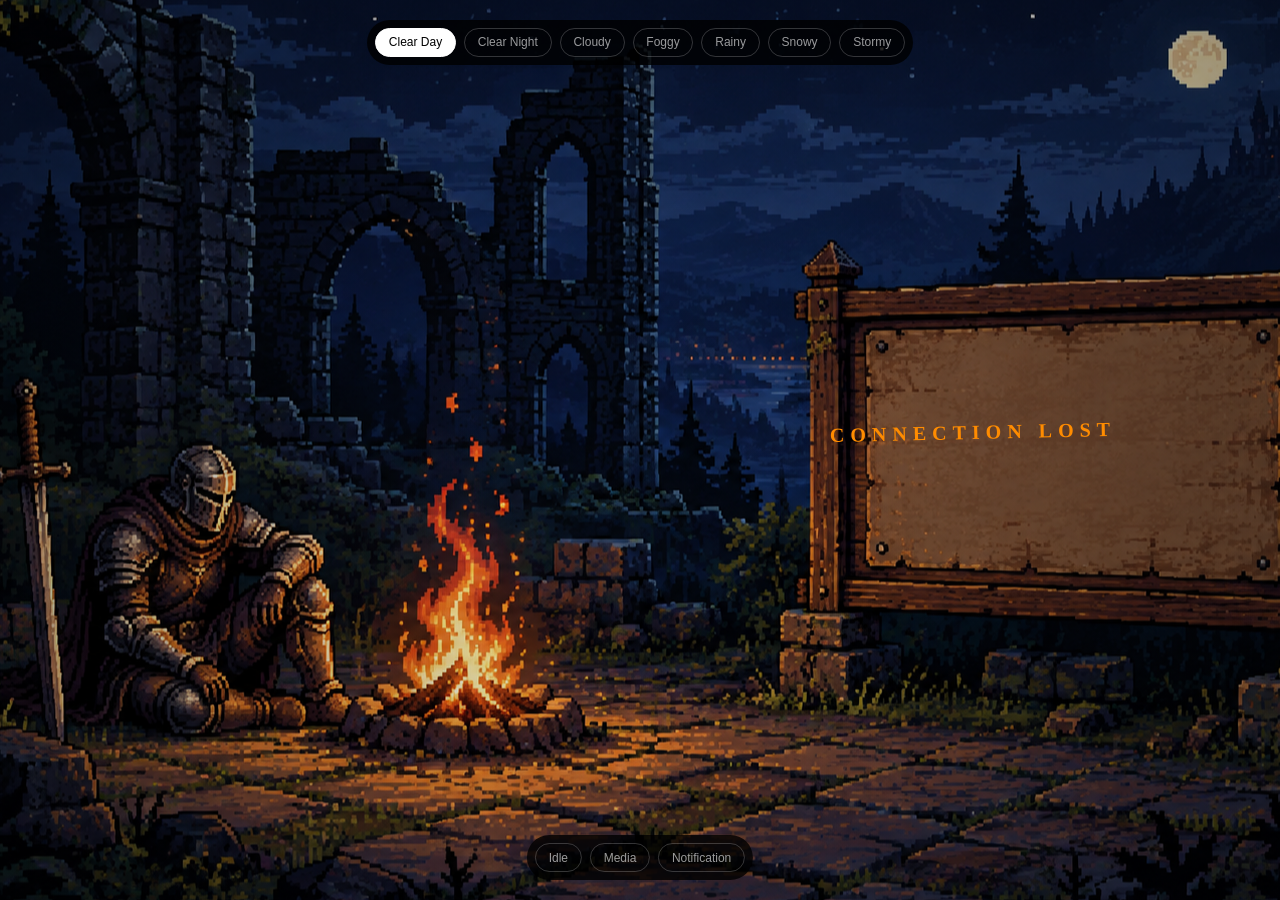
==== commit d7c1ec53: "reverting to a single animation theme, adding weather api" ====
--- a/frontend/index.html
+++ b/frontend/index.html
@@ -6,14 +6,20 @@
     <title>Telemetry Dashboard</title>
     <link rel="stylesheet" href="style.css">
 </head>
-<body data-variant="signal">
+<body data-weather="clear-day" data-time-of-day="day">
 
     <!-- Background Layer -->
     <div id="background-layer">
-        <video id="bg-video" autoplay muted loop playsinline poster="assets/Moonlit Knight by the Ruined Campfire.png">
-            <source id="bg-video-src" src="assets/bonfire.mp4" type="video/mp4">
+        <video id="bg-video" autoplay muted loop playsinline poster="assets/bonfire.png">
+            <source id="bg-video-src" src="assets/bonfire_day.mp4" type="video/mp4">
         </video>
         <div id="bg-overlay"></div>
+    </div>
+
+    <!-- Weather Animation Layer -->
+    <div id="weather-layer" aria-hidden="true">
+        <canvas id="weather-canvas"></canvas>
+        <div id="weather-atmosphere"></div>
     </div>
 
     <!-- Idle & Media Views -->
@@ -40,19 +46,29 @@
         </div>
     </div>
 
+    <nav class="weather-switcher" aria-label="Weather options">
+        <button type="button" data-weather="clear-day" aria-pressed="true">Clear Day</button>
+        <button type="button" data-weather="clear-night" aria-pressed="false">Clear Night</button>
+        <button type="button" data-weather="cloudy" aria-pressed="false">Cloudy</button>
+        <button type="button" data-weather="foggy" aria-pressed="false">Foggy</button>
+        <button type="button" data-weather="rainy" aria-pressed="false">Rainy</button>
+        <button type="button" data-weather="snowy" aria-pressed="false">Snowy</button>
+        <button type="button" data-weather="stormy" aria-pressed="false">Stormy</button>
+    </nav>
+
     <nav class="state-switcher" aria-label="Mock states">
         <button type="button" data-state="view-idle" aria-pressed="false">Idle</button>
         <button type="button" data-state="view-media" aria-pressed="false">Media</button>
         <button type="button" data-state="notification-popup" aria-pressed="false">Notification</button>
     </nav>
 
-    <nav class="variant-picker" aria-label="Dashboard styles">
-        <button type="button" data-variant="bonfire" aria-pressed="true">Bonfire</button>
-        <button type="button" data-variant="neon" aria-pressed="false">Neon</button>
-        <button type="button" data-variant="notice-board" aria-pressed="false">Notice Board</button>
-        <button type="button" data-variant="spaceship-cockpit" aria-pressed="false">Cockpit</button>
-    </nav>
-
+    <script src="animations/weather/cloudy.js"></script>
+    <script src="animations/weather/rain.js"></script>
+    <script src="animations/weather/snow.js"></script>
+    <script src="animations/weather/storm.js"></script>
+    <script src="animations/weather/fog.js"></script>
+    <script src="animations/weather-engine.js"></script>
+    <script src="weather.js"></script>
     <script src="app.js"></script>
 </body>
 </html>
--- a/frontend/style.css
+++ b/frontend/style.css
@@ -1,8 +1,8 @@
 :root {
-    --variant-top: 50%;
-    --variant-left: 50%;
-    --variant-rotate: 0deg;
-    --variant-max-width: 480px;
+    --variant-top: 48%;
+    --variant-left: 76%;
+    --variant-rotate: -1.25deg;
+    --variant-max-width: 600px;
     --variant-scale: 1;
     --variant-opacity: 1;
 }
@@ -22,6 +22,110 @@
     inset: 0;
     z-index: -1;
     overflow: hidden;
+}
+
+/* --- WEATHER ANIMATION LAYER --- */
+#weather-layer {
+    position: fixed;
+    inset: 0;
+    z-index: 0;
+    overflow: hidden;
+    pointer-events: none;
+}
+
+/* Weather effects should never interfere with dashboard controls. */
+#weather-layer * {
+    pointer-events: none;
+}
+
+#weather-canvas {
+    position: absolute;
+    inset: 0;
+    width: 100%;
+    height: 100%;
+    image-rendering: pixelated;
+    image-rendering: crisp-edges;
+    pointer-events: none;
+}
+
+#weather-atmosphere {
+    position: absolute;
+    inset: 0;
+    opacity: 0;
+    transition: opacity 0.8s ease, background 0.8s ease;
+}
+
+body[data-weather="rainy"] #bg-video {
+    filter: brightness(0.72) saturate(0.8);
+}
+
+body[data-weather="rainy"][data-time-of-day="day"] #weather-atmosphere {
+    opacity: 1;
+    background: rgba(24, 38, 58, 0.32);
+}
+
+body[data-weather="rainy"][data-time-of-day="night"] #weather-atmosphere {
+    opacity: 1;
+    background: rgba(8, 14, 24, 0.22);
+}
+
+body[data-weather="cloudy"] #bg-video {
+    filter: brightness(0.86) saturate(0.84);
+}
+
+body[data-weather="cloudy"] #weather-atmosphere {
+    opacity: 1;
+    background: linear-gradient(
+        to bottom,
+        rgba(28, 38, 54, 0.32) 0%,
+        rgba(28, 38, 54, 0.08) 55%,
+        transparent 100%
+    );
+}
+
+body[data-weather="foggy"] #bg-video {
+    filter: brightness(0.84) contrast(0.85) saturate(0.75);
+}
+
+body[data-weather="foggy"] #weather-atmosphere {
+    opacity: 1;
+    background: 
+        radial-gradient(
+            circle at 50% 62%,
+            rgba(255, 175, 95, 0.09) 0%,
+            rgba(132, 160, 182, 0.17) 46%,
+            rgba(22, 34, 48, 0.48) 100%
+        ),
+        linear-gradient(
+            to top,
+            rgba(155, 180, 200, 0.25) 0%,
+            transparent 45%
+        );
+}
+
+body[data-weather="snowy"][data-time-of-day="day"] #weather-atmosphere {
+    opacity: 1;
+    background: rgba(210, 226, 245, 0.16);
+}
+
+body[data-weather="snowy"][data-time-of-day="night"] #weather-atmosphere {
+    opacity: 1;
+    background: rgba(14, 24, 42, 0.2);
+}
+
+body[data-weather="stormy"] #bg-video {
+    filter: brightness(0.55) contrast(1.1) saturate(0.7);
+}
+
+body[data-weather="stormy"] #weather-atmosphere {
+    opacity: 1;
+    background: rgba(8, 12, 22, 0.44);
+}
+
+@media (prefers-reduced-motion: reduce) {
+    #weather-layer {
+        display: none;
+    }
 }
 
 #bg-video {
@@ -34,6 +138,7 @@
     height: auto;
     transform: translate(-50%, -50%);
     object-fit: cover;
+    transition: opacity 0.2s ease, filter 0.8s ease;
 }
 
 #bg-overlay {
@@ -54,6 +159,7 @@
     position: relative;
     width: 100%;
     height: 100%;
+    z-index: 1;
 }
 
 .screen {
@@ -80,6 +186,8 @@
     transition-duration: 300ms;
     transition-timing-function: cubic-bezier(0.2, 0, 0, 1);
     pointer-events: none;
+    border: none;
+    color: #ffead4;
 }
 
 .screen.active {
@@ -135,36 +243,8 @@
     transition-timing-function: cubic-bezier(0.2, 0, 0, 1);
 }
 
-/* --- THEME: BONFIRE --- */
-body[data-variant="bonfire"] {
-    --variant-top: 48%;
-    --variant-left: 76%;
-    --variant-rotate: -1.25deg;
-    --variant-max-width: 600px;
-}
-
-body[data-variant="bonfire"] .screen {
-    border: none;
-    color: #ffead4;
-}
-
-body[data-variant="bonfire"] .primary-text {
-    font-family: "Palatino Linotype", "Book Antiqua", Palatino, serif;
-    font-weight: 400;
-    font-style: italic;
-    letter-spacing: 0.02em;
-    color: #ffccaa;
-    text-shadow: 0 0 20px rgba(255, 140, 0, 0.5), 1px 1px 2px rgba(0,0,0,0.8);
-}
-
-body[data-variant="bonfire"] .secondary-text {
-    font-family: "Palatino Linotype", "Book Antiqua", Palatino, serif;
-    color: #d4a373;
-    opacity: 0.9;
-    letter-spacing: 0.05em;
-}
-
-body[data-variant="bonfire"] .source-label {
+/* --- TYPOGRAPHY & STYLING --- */
+.source-label {
     font-family: "Palatino Linotype", "Book Antiqua", Palatino, serif;
     font-size: 0.75rem;
     font-style: normal;
@@ -173,180 +253,27 @@
     border-bottom: 1px solid rgba(255,140,0,0.3);
     padding-bottom: 4px;
     margin-bottom: 8px;
-}
-
-body[data-variant="bonfire"] .idle-pulse {
-    color: #ff8c00;
-    font-family: "Palatino Linotype", "Book Antiqua", Palatino, serif;
-    letter-spacing: 0.3em;
-    text-transform: uppercase;
-}
-
-/* --- THEME: NEON --- */
-body[data-variant="neon"] {
-    --variant-top: 42%;
-    --variant-left: 50%;
-    --variant-rotate: 0deg;
-}
-
-body[data-variant="neon"] .screen {
-    background: rgba(10, 0, 30, 0.7);
-    backdrop-filter: blur(10px);
-    border: 1px solid #00f2ff;
-    box-shadow: 0 0 30px rgba(0, 242, 255, 0.3), inset 0 0 20px rgba(0, 242, 255, 0.15);
-    border-radius: 0;
-    overflow: visible;
-}
-
-body[data-variant="neon"] .screen::after {
-    content: "";
-    position: absolute;
-    inset: -5px;
-    border: 1px solid rgba(255, 0, 234, 0.5);
-    z-index: -1;
-    pointer-events: none;
-}
-
-body[data-variant="neon"] .primary-text {
-    font-family: "OCR A Std", "OCR-A", "Courier New", monospace;
-    font-weight: 900;
-    font-size: clamp(1.8rem, 7vw, 2.8rem);
-    color: #00f2ff;
-    text-shadow: 2px 2px 0px rgba(255, 0, 234, 0.8), 0 0 15px rgba(0, 242, 255, 0.5);
-    letter-spacing: -0.05em;
-    font-style: italic;
-}
-
-body[data-variant="neon"] .secondary-text {
-    font-family: "OCR A Std", "OCR-A", "Courier New", monospace;
-    color: #ffffff;
-    background: #ff00ea;
-    padding: 2px 8px;
-    display: inline-block;
-    transform: skewX(-15deg);
-    text-shadow: none;
-}
-
-body[data-variant="neon"] .source-label {
-    font-family: "OCR A Std", "OCR-A", "Courier New", monospace;
-    color: #ff00ea;
-    background: rgba(255, 0, 234, 0.1);
-    padding: 4px 12px;
-    border-left: 4px solid #ff00ea;
-    letter-spacing: 0.2em;
-}
-
-body[data-variant="neon"] .idle-pulse {
-    color: #00f2ff;
-    font-family: "OCR A Std", "OCR-A", "Courier New", monospace;
-    letter-spacing: 0.5em;
-}
-
-/* --- THEME: NOTICE BOARD --- */
-body[data-variant="notice-board"] {
-    --variant-top: 48%;
-    --variant-left: 50%;
-    --variant-rotate: -1.5deg;
-    --variant-max-width: 440px;
-    --variant-opacity: 0.92;
-}
-
-body[data-variant="notice-board"] .primary-text {
-    font-family: "American Typewriter", "Courier New", Courier, monospace;
-    font-weight: 700;
-    color: #111;
-    text-transform: capitalize;
-    line-height: 1;
-    letter-spacing: -0.02em;
-}
-
-body[data-variant="notice-board"] .secondary-text {
-    font-family: "American Typewriter", "Courier New", Courier, monospace;
-    color: #444;
-    border-top: 1px dashed #999;
-    padding-top: 10px;
-    margin-top: 10px;
-}
-
-body[data-variant="notice-board"] .source-label {
-    font-family: "American Typewriter", "Courier New", Courier, monospace;
-    font-weight: 900;
-    color: #cc0000;
-    text-decoration: underline;
-    text-underline-offset: 4px;
-}
-
-body[data-variant="notice-board"] .idle-pulse {
-    color: #666;
-    font-family: "American Typewriter", "Courier New", Courier, monospace;
-    font-style: italic;
-}
-
-/* --- THEME: SPACESHIP COCKPIT --- */
-body[data-variant="spaceship-cockpit"] {
-    --variant-top: 45%;
-    --variant-left: 50%;
-    --variant-rotate: 0deg;
-    --variant-max-width: 460px;
-}
-
-body[data-variant="spaceship-cockpit"] .screen {
-    background: rgba(0, 20, 10, 0.596);
-    border: 2px solid #00fff2;
-    border-radius: 0;
-    clip-path: polygon(0 15px, 15px 0, 100% 0, 100% calc(100% - 15px), calc(100% - 15px) 100%, 0 100%);
-    box-shadow: 0 0 30px rgba(0, 255, 200, 0.2);
-}
-
-body[data-variant="spaceship-cockpit"] .primary-text {
-    font-family: "Impact", "Haettenschweiler", "Arial Narrow Bold", sans-serif;
-    color: #00fff2;
-    letter-spacing: 0.1em;
-    text-transform: uppercase;
-    font-size: clamp(2rem, 8vw, 3rem);
-    -webkit-text-stroke: 1px #00fff2;
-    color: transparent;
-    text-shadow: 0 0 10px rgba(0, 255, 191, 0.8);
-}
-
-body[data-variant="spaceship-cockpit"] .secondary-text {
-    font-family: "Lucida Console", Monaco, monospace;
-    color: #00fff2;
-    background: rgba(0, 255, 65, 0.1);
-    padding: 4px;
-    font-size: 0.9rem;
-    letter-spacing: 0.05em;
-}
-
-body[data-variant="spaceship-cockpit"] .source-label {
-    font-family: "Impact", sans-serif;
-    color: #00fff2;
-    letter-spacing: 0.3em;
-    opacity: 0.7;
-}
-
-body[data-variant="spaceship-cockpit"] .idle-pulse {
-    color: #00fff2;
-    font-family: "Lucida Console", Monaco, monospace;
-    letter-spacing: 0.4em;
-}
-
-
-/* --- COMMON TYPOGRAPHY --- */
-.source-label {
-    font-size: 0.875rem;
-    font-weight: 700;
     text-transform: uppercase;
     letter-spacing: 0.1em;
 }
 
 .primary-text {
+    font-family: "Palatino Linotype", "Book Antiqua", Palatino, serif;
+    font-weight: 400;
+    font-style: italic;
+    letter-spacing: 0.02em;
+    color: #ffccaa;
+    text-shadow: 0 0 20px rgba(255, 140, 0, 0.5), 1px 1px 2px rgba(0,0,0,0.8);
     font-size: clamp(1.5rem, 6vw, 2.25rem);
     line-height: 1.1;
     margin: 0.5rem 0;
 }
 
 .secondary-text {
+    font-family: "Palatino Linotype", "Book Antiqua", Palatino, serif;
+    color: #d4a373;
+    opacity: 0.9;
+    letter-spacing: 0.05em;
     font-size: clamp(1rem, 4vw, 1.25rem);
     margin: 0;
 }
@@ -358,6 +285,10 @@
 .brand-vlc { color: #ff8800; }
 
 .idle-pulse {
+    color: #ff8c00;
+    font-family: "Palatino Linotype", "Book Antiqua", Palatino, serif;
+    letter-spacing: 0.3em;
+    text-transform: uppercase;
     font-size: 1.25rem;
     font-weight: 700;
     animation: pulse 2s infinite;
@@ -370,7 +301,7 @@
 }
 
 /* --- UI CONTROLS (MOCK INTERFACE) --- */
-.state-switcher, .variant-picker {
+.weather-switcher {
     position: fixed;
     display: flex;
     gap: 0.5rem;
@@ -378,10 +309,23 @@
     background: rgba(0, 0, 0, 0.8);
     border-radius: 999px;
     z-index: 1000;
-}
-
-.state-switcher { bottom: 20px; left: 50%; transform: translateX(-50%); }
-.variant-picker { top: 20px; left: 50%; transform: translateX(-50%); }
+    top: 20px;
+    left: 50%;
+    transform: translateX(-50%);
+}
+
+.state-switcher {
+    position: fixed;
+    display: flex;
+    gap: 0.5rem;
+    padding: 0.5rem;
+    background: rgba(0, 0, 0, 0.8);
+    border-radius: 999px;
+    z-index: 1000;
+    bottom: 20px;
+    left: 50%;
+    transform: translateX(-50%);
+}
 
 button {
     background: transparent;
@@ -399,4 +343,4 @@
     background: #fff;
     color: #000;
     border-color: #fff;
-}+}
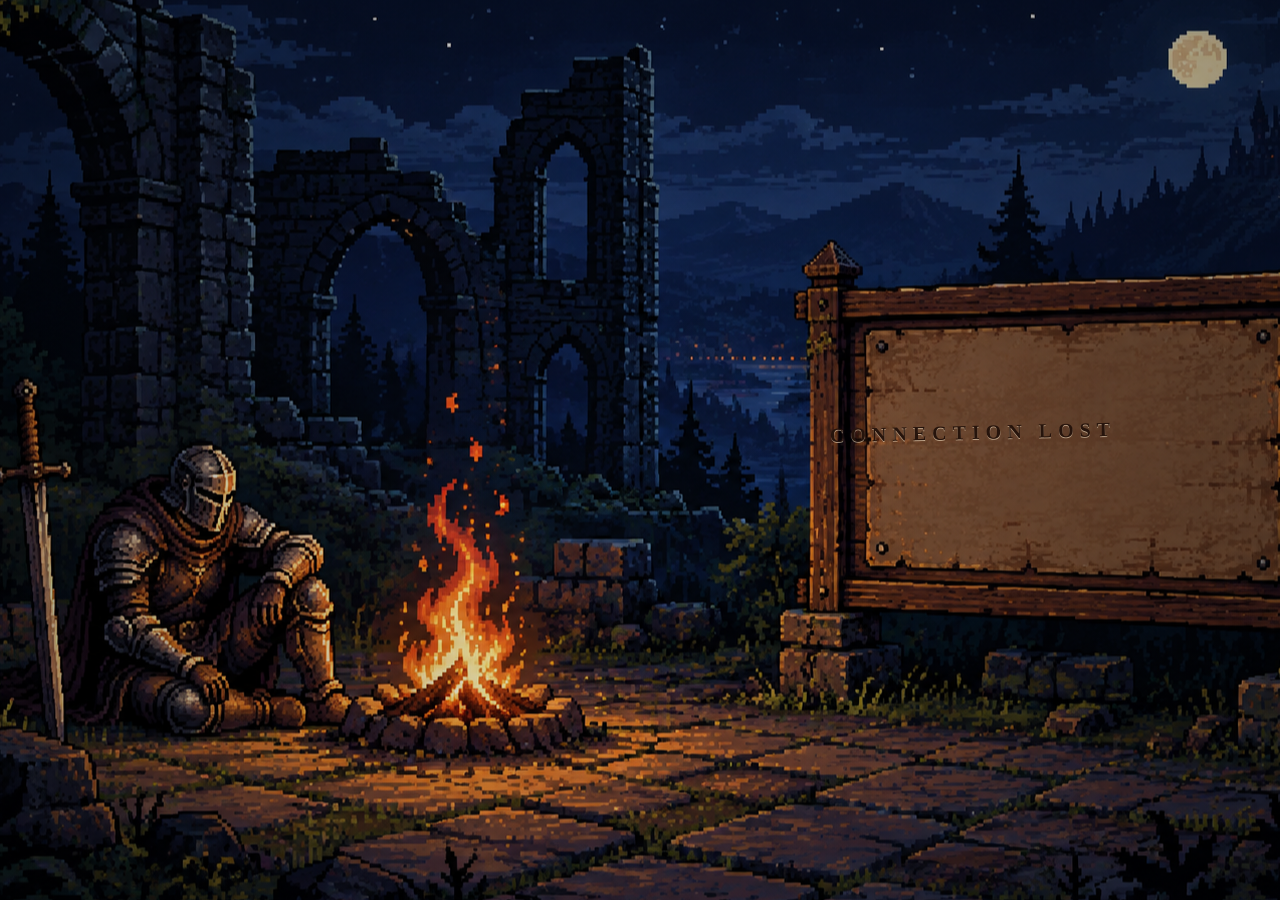
==== commit daeb7a54: "completed animation variants + folders\files restructure need to fix location provider to open-meteo" ====
--- a/frontend/index.html
+++ b/frontend/index.html
@@ -2,9 +2,12 @@
 <html lang="en">
 <head>
     <meta charset="UTF-8">
-    <meta name="viewport" content="width=device-width, initial-scale=1.0">
+    <meta name="viewport" content="width=device-width, initial-scale=1.0, viewport-fit=cover">
     <title>Telemetry Dashboard</title>
-    <link rel="stylesheet" href="style.css">
+    <link rel="stylesheet" href="css/base.css">
+    <link rel="stylesheet" href="css/environment.css">
+    <link rel="stylesheet" href="css/views.css">
+    <link rel="stylesheet" href="css/dev-controls.css">
 </head>
 <body data-weather="clear-day" data-time-of-day="day">
 
@@ -41,12 +44,14 @@
     <div id="notification-popup" class="popup" role="status" aria-live="polite" aria-atomic="true">
         <div class="popup-content">
             <span id="notif-logo" class="notification-logo brand-whatsapp" aria-hidden="true">WA</span>
-            <h2 id="notif-title" class="primary-text popup-title" title="Alert">Alert</h2>
-            <p id="notif-body" class="secondary-text popup-body" title="Message Details">Message Details</p>
+            <div class="popup-text-group">
+                <h2 id="notif-title" class="primary-text popup-title" title="Alert">Alert</h2>
+                <p id="notif-body" class="secondary-text popup-body" title="Message Details">Message Details</p>
+            </div>
         </div>
     </div>
 
-    <nav class="weather-switcher" aria-label="Weather options">
+    <nav class="weather-switcher" aria-label="Weather options" hidden>
         <button type="button" data-weather="clear-day" aria-pressed="true">Clear Day</button>
         <button type="button" data-weather="clear-night" aria-pressed="false">Clear Night</button>
         <button type="button" data-weather="cloudy" aria-pressed="false">Cloudy</button>
@@ -56,19 +61,12 @@
         <button type="button" data-weather="stormy" aria-pressed="false">Stormy</button>
     </nav>
 
-    <nav class="state-switcher" aria-label="Mock states">
+    <nav class="state-switcher" aria-label="Mock states" hidden>
         <button type="button" data-state="view-idle" aria-pressed="false">Idle</button>
         <button type="button" data-state="view-media" aria-pressed="false">Media</button>
         <button type="button" data-state="notification-popup" aria-pressed="false">Notification</button>
     </nav>
 
-    <script src="animations/weather/cloudy.js"></script>
-    <script src="animations/weather/rain.js"></script>
-    <script src="animations/weather/snow.js"></script>
-    <script src="animations/weather/storm.js"></script>
-    <script src="animations/weather/fog.js"></script>
-    <script src="animations/weather-engine.js"></script>
-    <script src="weather.js"></script>
-    <script src="app.js"></script>
+    <script type="module" src="js/main.js"></script>
 </body>
-</html>+</html>
--- a/frontend/css/base.css
+++ b/frontend/css/base.css
@@ -0,0 +1,128 @@
+:root {
+    --variant-top: 48%;
+    --variant-left: 76%;
+    --variant-rotate: -1.25deg;
+    --variant-max-width: 600px;
+    --variant-scale: 1;
+    --variant-opacity: 1;
+
+    /* Day default: dark painted ink on sunlit parchment */
+    --board-title-color: #26140c;
+    --board-title-shadow: 0 1px 0 rgba(255, 236, 208, 0.55);
+    --board-sub-color: #462819;
+    --board-sub-shadow: 0 1px 0 rgba(255, 236, 208, 0.45);
+    --board-badge-bg: rgba(28, 16, 10, 0.76);
+}
+
+body[data-time-of-day="night"] {
+    /* Night: warm firelit ink with dark grounding shadow */
+    --board-title-color: #ffe2c4;
+    --board-title-shadow: 0 1px 3px rgba(0, 0, 0, 0.95), 0 0 14px rgba(255, 140, 0, 0.35);
+    --board-sub-color: #dfb48c;
+    --board-sub-shadow: 0 1px 3px rgba(0, 0, 0, 0.95);
+    --board-badge-bg: rgba(12, 8, 6, 0.72);
+}
+
+body {
+    background-color: #000;
+    color: #ffffff;
+    font-family: -apple-system, BlinkMacSystemFont, "Segoe UI", Roboto, Helvetica, Arial, sans-serif;
+    margin: 0;
+    overflow: hidden;
+    height: 100vh;
+    height: 100dvh;
+    -webkit-text-size-adjust: 100%;
+}
+
+/* --- TYPOGRAPHY & BRANDING --- */
+.source-label {
+    font-family: "Palatino Linotype", "Book Antiqua", Palatino, serif;
+    font-size: 0.75rem;
+    font-style: normal;
+    font-weight: 700;
+    background: var(--board-badge-bg);
+    padding: 3px 10px;
+    border-radius: 999px;
+    border: 1px solid rgba(255, 255, 255, 0.14);
+    margin-bottom: 6px;
+    text-transform: uppercase;
+    letter-spacing: 0.12em;
+    text-shadow: 0 1px 2px rgba(0, 0, 0, 0.9);
+    transition-property: background-color, color;
+    transition-duration: 400ms;
+    transition-timing-function: ease;
+    max-width: 100%;
+    overflow: hidden;
+    text-overflow: ellipsis;
+    white-space: nowrap;
+}
+
+.primary-text {
+    font-family: "Palatino Linotype", "Book Antiqua", Palatino, serif;
+    font-weight: 700;
+    font-style: italic;
+    letter-spacing: 0.02em;
+    color: var(--board-title-color);
+    text-shadow: var(--board-title-shadow);
+    font-size: clamp(1.5rem, 6vw, 2.25rem);
+    line-height: 1.1;
+    margin: 0.4rem 0;
+    transition-property: color, text-shadow;
+    transition-duration: 400ms;
+    transition-timing-function: ease;
+    overflow-wrap: break-word;
+    word-break: break-word;
+    min-width: 0;
+    max-width: 100%;
+}
+
+.secondary-text {
+    font-family: "Palatino Linotype", "Book Antiqua", Palatino, serif;
+    font-weight: 600;
+    color: var(--board-sub-color);
+    text-shadow: var(--board-sub-shadow);
+    letter-spacing: 0.04em;
+    font-size: clamp(1rem, 4vw, 1.25rem);
+    margin: 0;
+    transition-property: color, text-shadow;
+    transition-duration: 400ms;
+    transition-timing-function: ease;
+    overflow-wrap: break-word;
+    word-break: break-word;
+    min-width: 0;
+    max-width: 100%;
+}
+
+.brand-spotify { color: #2ee66b; }
+.brand-youtube { color: #ff5252; }
+.brand-twitch { color: #b388ff; }
+.brand-whatsapp { color: #39e578; }
+.brand-vlc { color: #ffa033; }
+.brand-default { color: #ffad5c; }
+
+.idle-pulse {
+    color: var(--board-title-color);
+    text-shadow: var(--board-title-shadow);
+    font-family: "Palatino Linotype", "Book Antiqua", Palatino, serif;
+    letter-spacing: 0.3em;
+    text-transform: uppercase;
+    font-size: 1.25rem;
+    font-weight: 700;
+    animation: pulse 2s infinite;
+    transition-property: color, text-shadow;
+    transition-duration: 400ms;
+    transition-timing-function: ease;
+}
+
+@keyframes pulse {
+    0% { opacity: 0.45; }
+    50% { opacity: 1; }
+    100% { opacity: 0.45; }
+}
+
+@media (prefers-reduced-motion: reduce) {
+    .idle-pulse {
+        animation: none;
+        opacity: 0.85;
+    }
+}
--- a/frontend/css/environment.css
+++ b/frontend/css/environment.css
@@ -0,0 +1,130 @@
+/* --- BACKGROUND LAYER --- */
+#background-layer {
+    position: fixed;
+    inset: 0;
+    z-index: -1;
+    overflow: hidden;
+}
+
+#bg-video {
+    position: absolute;
+    top: 50%;
+    left: 50%;
+    min-width: 100%;
+    min-height: 100%;
+    width: auto;
+    height: auto;
+    transform: translate(-50%, -50%);
+    object-fit: cover;
+    transition: opacity 0.2s ease, filter 0.8s ease;
+}
+
+#bg-overlay {
+    position: absolute;
+    inset: 0;
+    background: radial-gradient(circle at center, transparent 0%, rgba(0, 0, 0, 0.4) 100%);
+    pointer-events: none;
+}
+
+/* --- WEATHER ANIMATION LAYER --- */
+#weather-layer {
+    position: fixed;
+    inset: 0;
+    z-index: 0;
+    overflow: hidden;
+    pointer-events: none;
+}
+
+#weather-layer * {
+    pointer-events: none;
+}
+
+#weather-canvas {
+    position: absolute;
+    inset: 0;
+    width: 100%;
+    height: 100%;
+    image-rendering: pixelated;
+    image-rendering: crisp-edges;
+    pointer-events: none;
+}
+
+#weather-atmosphere {
+    position: absolute;
+    inset: 0;
+    opacity: 0;
+    transition: opacity 0.8s ease, background 0.8s ease;
+}
+
+body[data-weather="rainy"] #bg-video {
+    filter: brightness(0.75) saturate(0.82);
+}
+
+body[data-weather="rainy"][data-time-of-day="day"] #weather-atmosphere {
+    opacity: 1;
+    background: rgba(24, 38, 58, 0.28);
+}
+
+body[data-weather="rainy"][data-time-of-day="night"] #weather-atmosphere {
+    opacity: 1;
+    background: rgba(8, 14, 24, 0.2);
+}
+
+body[data-weather="cloudy"] #bg-video {
+    filter: brightness(0.86) saturate(0.84);
+}
+
+body[data-weather="cloudy"] #weather-atmosphere {
+    opacity: 1;
+    background: linear-gradient(
+        to bottom,
+        rgba(28, 38, 54, 0.3) 0%,
+        rgba(28, 38, 54, 0.08) 55%,
+        transparent 100%
+    );
+}
+
+body[data-weather="foggy"] #bg-video {
+    filter: brightness(0.84) contrast(0.86) saturate(0.76);
+}
+
+body[data-weather="foggy"] #weather-atmosphere {
+    opacity: 1;
+    background:
+        radial-gradient(
+            circle at 50% 62%,
+            rgba(255, 175, 95, 0.09) 0%,
+            rgba(132, 160, 182, 0.17) 46%,
+            rgba(22, 34, 48, 0.46) 100%
+        ),
+        linear-gradient(
+            to top,
+            rgba(155, 180, 200, 0.24) 0%,
+            transparent 45%
+        );
+}
+
+body[data-weather="snowy"][data-time-of-day="day"] #weather-atmosphere {
+    opacity: 1;
+    background: rgba(210, 226, 245, 0.16);
+}
+
+body[data-weather="snowy"][data-time-of-day="night"] #weather-atmosphere {
+    opacity: 1;
+    background: rgba(14, 24, 42, 0.2);
+}
+
+body[data-weather="stormy"] #bg-video {
+    filter: brightness(0.68) contrast(1.06) saturate(0.75);
+}
+
+body[data-weather="stormy"] #weather-atmosphere {
+    opacity: 1;
+    background: rgba(8, 12, 22, 0.32);
+}
+
+@media (prefers-reduced-motion: reduce) {
+    #weather-layer {
+        display: none;
+    }
+}
--- a/frontend/css/views.css
+++ b/frontend/css/views.css
@@ -0,0 +1,188 @@
+body,
+.screen,
+#notification-popup {
+    transition-property: background-color, color, border-color, box-shadow, transform, top, left;
+    transition-duration: 250ms;
+    transition-timing-function: cubic-bezier(0.2, 0, 0, 1);
+}
+
+/* --- BASE LAYER (Media & Idle) --- */
+#base-layer {
+    position: relative;
+    width: 100%;
+    height: 100%;
+    z-index: 1;
+    transition-property: filter, opacity;
+    transition-duration: 800ms;
+    transition-timing-function: ease;
+}
+
+/* Match signboard text brightness to ambient weather lighting */
+body[data-weather="cloudy"] #base-layer,
+body[data-weather="foggy"] #base-layer {
+    filter: brightness(0.9);
+}
+
+body[data-weather="rainy"] #base-layer {
+    filter: brightness(0.84) saturate(0.9);
+}
+
+body[data-weather="stormy"] #base-layer {
+    filter: brightness(0.74) saturate(0.85);
+}
+
+.screen {
+    position: absolute;
+    top: var(--variant-top);
+    left: var(--variant-left);
+    transform: translate(-50%, -50%) rotate(var(--variant-rotate)) scale(var(--variant-scale));
+    box-sizing: border-box;
+    width: var(--variant-max-width);
+    min-height: 220px;
+    display: flex;
+    flex-direction: column;
+    justify-content: center;
+    align-items: center;
+    max-width: 90vw;
+    max-height: calc(100dvh - 4rem);
+    min-width: 0;
+    overflow-y: auto;
+    overscroll-behavior: contain;
+    padding: 1.5rem 5.5rem;
+    border-radius: 16px;
+    text-align: center;
+    opacity: 0;
+    transition-property: opacity, transform, top, left;
+    transition-duration: 300ms;
+    transition-timing-function: cubic-bezier(0.2, 0, 0, 1);
+    pointer-events: none;
+    border: none;
+    color: var(--board-title-color);
+}
+
+.screen.active {
+    opacity: var(--variant-opacity);
+}
+
+.media-content {
+    display: flex;
+    flex-direction: column;
+    align-items: center;
+    gap: 0.45rem;
+    width: 100%;
+    max-width: 100%;
+    min-width: 0;
+    opacity: 1;
+    transition-property: opacity, transform;
+    transition-duration: 180ms;
+    transition-timing-function: ease-out;
+}
+
+.media-content.is-changing {
+    opacity: 0;
+    transform: translateY(4px);
+    transition-duration: 120ms;
+}
+
+/* --- POPUP LAYER (Notifications) --- */
+#notification-popup {
+    position: absolute;
+    top: max(20px, env(safe-area-inset-top));
+    left: 50%;
+    box-sizing: border-box;
+    width: min(520px, calc(100vw - 24px));
+    transform: translateX(-50%) translateY(-20px);
+    background: rgba(24, 20, 18, 0.92);
+    backdrop-filter: blur(12px);
+    -webkit-backdrop-filter: blur(12px);
+    border: 1px solid rgba(255, 234, 212, 0.14);
+    padding: 0.75rem 1rem;
+    border-radius: 12px;
+    box-shadow: 0 8px 32px rgba(0, 0, 0, 0.5);
+    text-align: start;
+    opacity: 0;
+    z-index: 100;
+    overflow-y: auto;
+    overscroll-behavior: contain;
+    transition-property: opacity, transform;
+    transition-duration: 200ms;
+    transition-timing-function: ease-out;
+}
+
+#notification-popup.show {
+    opacity: 1;
+    transform: translateX(-50%) translateY(0);
+    transition-duration: 400ms;
+    transition-timing-function: cubic-bezier(0.2, 0, 0, 1);
+}
+
+.popup-content {
+    display: flex;
+    align-items: center;
+    gap: 0.875rem;
+    width: 100%;
+    min-width: 0;
+}
+
+.notification-logo {
+    width: 40px;
+    height: 40px;
+    border-radius: 50%;
+    display: flex;
+    align-items: center;
+    justify-content: center;
+    font-weight: 700;
+    font-size: 0.85rem;
+    background: rgba(255, 255, 255, 0.08);
+    border: 1px solid rgba(255, 255, 255, 0.16);
+    flex-shrink: 0;
+    text-shadow: 0 1px 2px rgba(0, 0, 0, 0.8);
+}
+
+.popup-text-group {
+    display: flex;
+    flex-direction: column;
+    min-width: 0;
+    flex: 1;
+    gap: 0.15rem;
+}
+
+/* Keep popup text light against its dark card regardless of day/night board ink */
+#notification-popup .primary-text {
+    color: #ffe2c4;
+    text-shadow: 0 1px 2px rgba(0, 0, 0, 0.85);
+    font-size: 1.05rem;
+    margin: 0;
+    overflow: hidden;
+    text-overflow: ellipsis;
+    white-space: nowrap;
+}
+
+#notification-popup .secondary-text {
+    color: #dfb48c;
+    text-shadow: 0 1px 2px rgba(0, 0, 0, 0.85);
+    font-size: 0.9rem;
+    margin: 0;
+    overflow: hidden;
+    text-overflow: ellipsis;
+    white-space: nowrap;
+}
+
+@media (prefers-reduced-motion: reduce) {
+    body,
+    .screen,
+    #notification-popup,
+    #base-layer,
+    .media-content {
+        transition: none !important;
+    }
+    #notification-popup {
+        transform: translateX(-50%) translateY(0);
+    }
+    #notification-popup.show {
+        opacity: 1;
+    }
+    .screen.active {
+        opacity: var(--variant-opacity);
+    }
+}
--- a/frontend/css/dev-controls.css
+++ b/frontend/css/dev-controls.css
@@ -0,0 +1,75 @@
+/* --- UI CONTROLS (MOCK INTERFACE) --- */
+.weather-switcher {
+    position: fixed;
+    display: flex;
+    gap: 0.5rem;
+    padding: 0.5rem;
+    background: rgba(0, 0, 0, 0.8);
+    border-radius: 999px;
+    z-index: 1000;
+    top: max(20px, env(safe-area-inset-top));
+    left: 50%;
+    transform: translateX(-50%);
+    backdrop-filter: blur(8px);
+    -webkit-backdrop-filter: blur(8px);
+}
+
+.state-switcher {
+    position: fixed;
+    display: flex;
+    gap: 0.5rem;
+    padding: 0.5rem;
+    background: rgba(0, 0, 0, 0.8);
+    border-radius: 999px;
+    z-index: 1000;
+    bottom: max(20px, env(safe-area-inset-bottom));
+    left: 50%;
+    transform: translateX(-50%);
+    backdrop-filter: blur(8px);
+    -webkit-backdrop-filter: blur(8px);
+}
+
+.weather-switcher[hidden],
+.state-switcher[hidden] {
+    display: none;
+}
+
+button {
+    background: transparent;
+    border: 1px solid rgba(255, 255, 255, 0.2);
+    color: rgba(255, 255, 255, 0.6);
+    padding: 0.4rem 0.8rem;
+    border-radius: 999px;
+    cursor: pointer;
+    font-size: 0.75rem;
+    -webkit-tap-highlight-color: transparent;
+    transition-property: background-color, color, border-color, transform;
+    transition-duration: 150ms;
+    transition-timing-function: ease-out;
+}
+
+@media (hover: hover) {
+    button:hover {
+        color: #fff;
+        border-color: #fff;
+    }
+}
+
+button:active:not(:disabled) {
+    transform: scale(0.96);
+}
+
+button[aria-pressed="true"] {
+    background: #fff;
+    color: #000;
+    border-color: #fff;
+}
+
+@media (prefers-reduced-motion: reduce) {
+    button {
+        transition: none !important;
+    }
+    button:active:not(:disabled) {
+        transform: none;
+    }
+}
